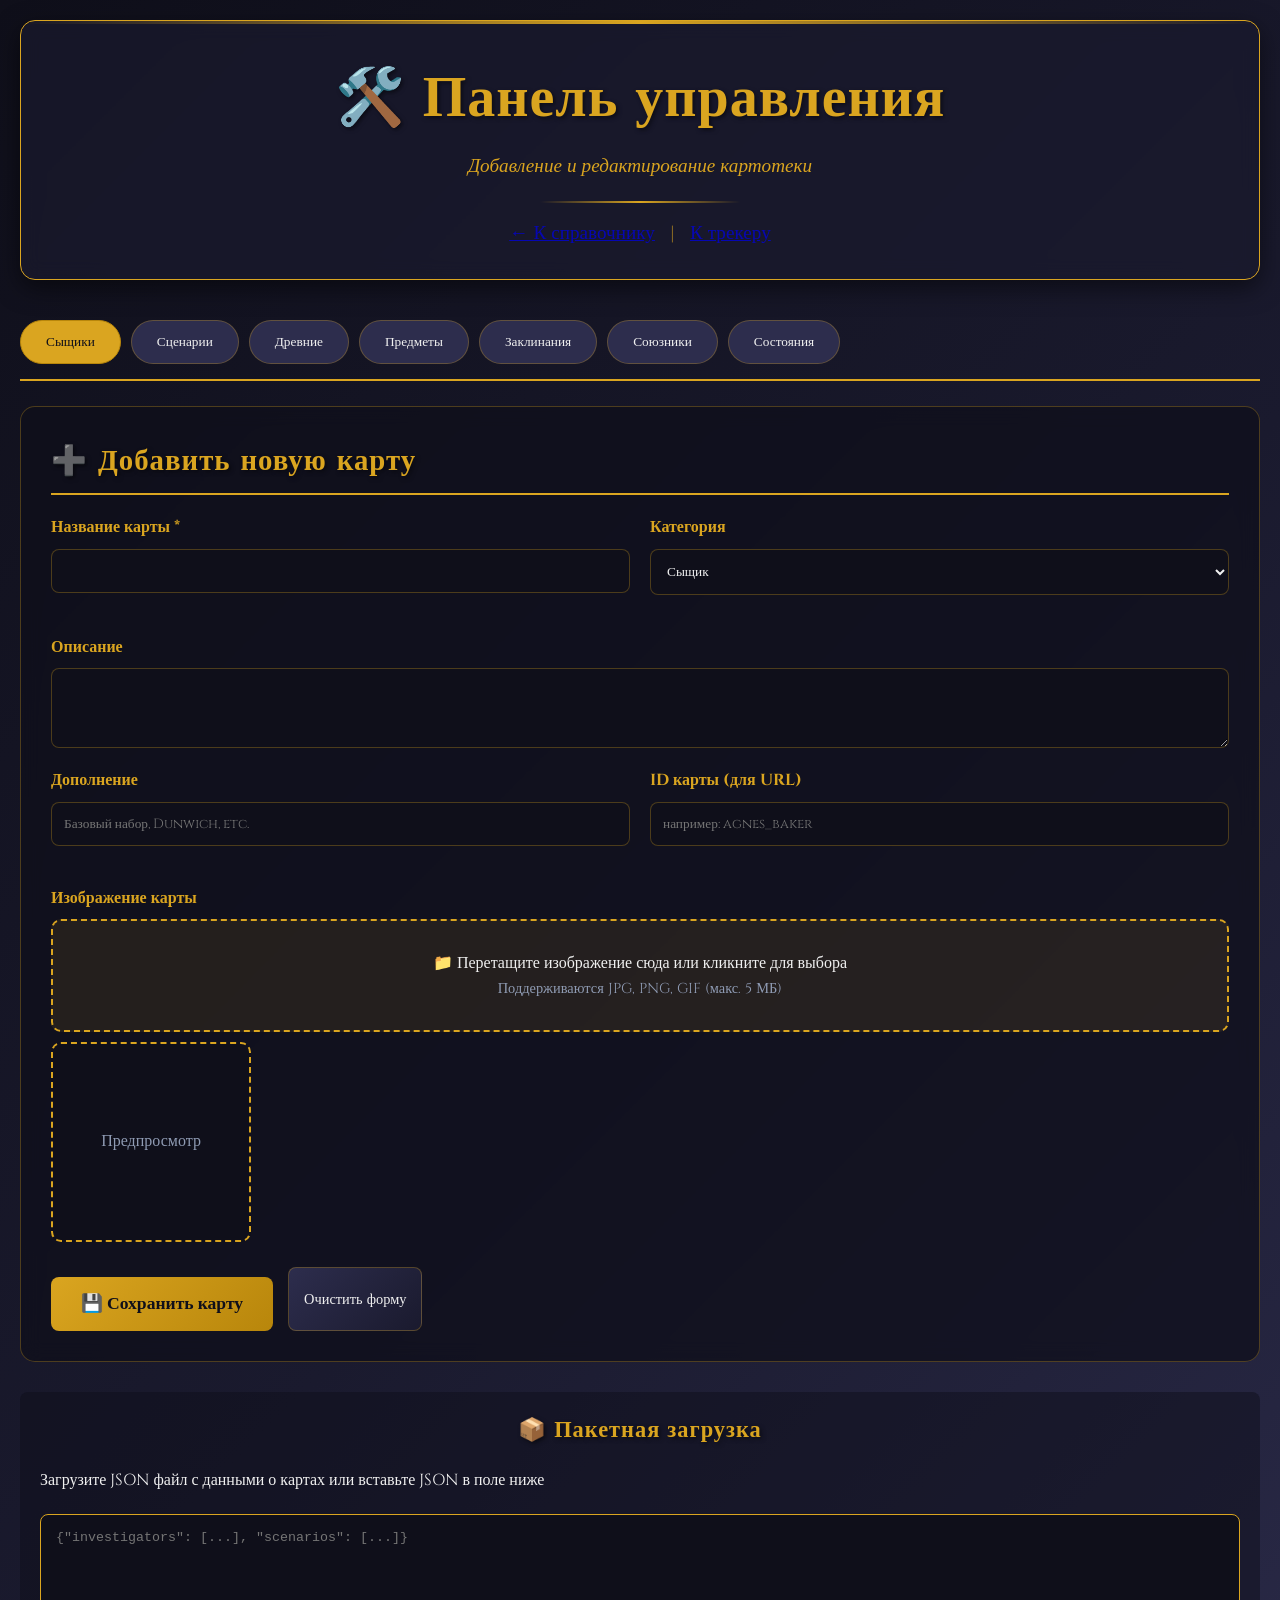
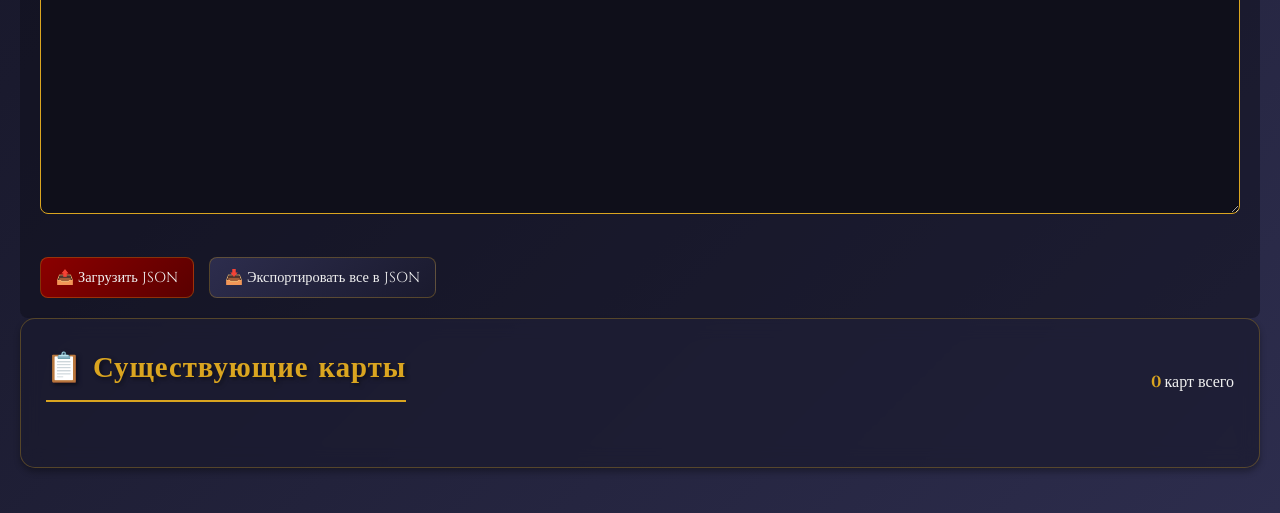
==== admin.html @ 477a5e7b "Create admin.html" ====
<!DOCTYPE html>
<html lang="ru">
<head>
    <meta charset="UTF-8">
    <meta name="viewport" content="width=device-width, initial-scale=1.0">
    <title>Аркхем Хорайзон - Панель управления картами</title>
    <meta name="description" content="Администрирование картотеки Ужаса Аркхема">
    
    <!-- Favicon -->
    <link rel="icon" type="image/svg+xml" href="data:image/svg+xml,%3Csvg xmlns='http://www.w3.org/2000/svg' viewBox='0 0 100 100'%3E%3Cpath d='M50 10 Q30 30 25 50 Q20 70 30 85 Q40 95 55 90 Q70 85 75 70 Q80 55 70 40 Q60 25 50 10' fill='%238b0000' stroke='%23daa520' stroke-width='3'/%3E%3Ccircle cx='45' cy='40' r='12' fill='%23ffffff' stroke='%23daa520' stroke-width='2'/%3E%3Ccircle cx='45' cy='40' r='6' fill='%23000000'/%3E%3C/svg%3E">
    
    <link rel="stylesheet" href="style.css">
    <link href="https://fonts.googleapis.com/css2?family=MedievalSharp&family=Cinzel:wght@400;700&display=swap" rel="stylesheet">
    
    <style>
        .admin-panel {
            padding: 20px;
        }
        
        .admin-header {
            display: flex;
            justify-content: space-between;
            align-items: center;
            margin-bottom: 30px;
            flex-wrap: wrap;
            gap: 15px;
        }
        
        .admin-tabs {
            display: flex;
            gap: 10px;
            flex-wrap: wrap;
            margin-bottom: 25px;
            border-bottom: 2px solid var(--accent);
            padding-bottom: 15px;
        }
        
        .admin-tab {
            background: var(--secondary-light);
            color: var(--text-light);
            border: 1px solid rgba(218, 165, 32, 0.3);
            padding: 12px 25px;
            border-radius: 30px;
            cursor: pointer;
            font-family: 'Cinzel', serif;
            transition: all 0.3s ease;
        }
        
        .admin-tab:hover {
            background: var(--secondary);
            transform: translateY(-2px);
        }
        
        .admin-tab.active {
            background: var(--accent);
            color: var(--secondary-dark);
            border-color: var(--accent-dark);
        }
        
        .admin-form {
            background: rgba(15, 15, 26, 0.7);
            padding: 30px;
            border-radius: 15px;
            border: 1px solid rgba(218, 165, 32, 0.3);
            backdrop-filter: blur(10px);
            margin-bottom: 30px;
        }
        
        .form-row {
            display: grid;
            grid-template-columns: 1fr 1fr;
            gap: 20px;
            margin-bottom: 20px;
        }
        
        .form-group {
            margin-bottom: 20px;
        }
        
        .form-group label {
            display: block;
            color: var(--accent);
            margin-bottom: 8px;
            font-weight: bold;
        }
        
        .form-control {
            width: 100%;
            padding: 12px;
            border-radius: var(--border-radius);
            border: 1px solid rgba(218, 165, 32, 0.3);
            background: var(--secondary-dark);
            color: var(--text-light);
            font-family: 'Cinzel', serif;
        }
        
        .form-control:focus {
            outline: none;
            border-color: var(--accent);
            box-shadow: 0 0 0 2px rgba(218, 165, 32, 0.2);
        }
        
        .image-preview {
            width: 200px;
            height: 200px;
            border: 2px dashed var(--accent);
            border-radius: 10px;
            margin-top: 10px;
            display: flex;
            align-items: center;
            justify-content: center;
            overflow: hidden;
            background: var(--secondary-dark);
        }
        
        .image-preview img {
            max-width: 100%;
            max-height: 100%;
            object-fit: contain;
        }
        
        .image-upload-area {
            border: 2px dashed var(--accent);
            border-radius: 10px;
            padding: 30px;
            text-align: center;
            cursor: pointer;
            transition: all 0.3s ease;
            background: rgba(218, 165, 32, 0.1);
        }
        
        .image-upload-area:hover {
            background: rgba(218, 165, 32, 0.2);
            border-color: var(--accent-light);
        }
        
        .image-upload-area.dragover {
            background: rgba(218, 165, 32, 0.3);
            border-color: var(--accent);
        }
        
        .cards-list {
            display: grid;
            grid-template-columns: repeat(auto-fill, minmax(200px, 1fr));
            gap: 20px;
            margin-top: 20px;
        }
        
        .admin-card {
            background: linear-gradient(135deg, var(--secondary-light), var(--secondary));
            border-radius: 10px;
            overflow: hidden;
            border: 1px solid rgba(218, 165, 32, 0.3);
            position: relative;
        }
        
        .admin-card-image {
            width: 100%;
            height: 150px;
            object-fit: cover;
            border-bottom: 2px solid var(--accent);
        }
        
        .admin-card-info {
            padding: 12px;
        }
        
        .admin-card-title {
            color: var(--accent);
            font-size: 1rem;
            margin-bottom: 5px;
            font-weight: bold;
        }
        
        .admin-card-type {
            color: var(--text-dark);
            font-size: 0.8rem;
            margin-bottom: 10px;
        }
        
        .admin-card-actions {
            display: flex;
            gap: 5px;
            padding: 10px;
            border-top: 1px solid rgba(218, 165, 32, 0.2);
        }
        
        .admin-btn {
            background: var(--secondary-dark);
            color: var(--text-light);
            border: 1px solid var(--accent);
            padding: 5px 10px;
            border-radius: 5px;
            cursor: pointer;
            font-size: 0.8rem;
            transition: all 0.3s ease;
            flex: 1;
        }
        
        .admin-btn:hover {
            background: var(--accent);
            color: var(--secondary-dark);
        }
        
        .admin-btn.delete:hover {
            background: var(--danger);
            border-color: var(--danger);
        }
        
        .batch-upload {
            background: rgba(15, 15, 26, 0.5);
            padding: 20px;
            border-radius: var(--border-radius);
            margin-top: 20px;
        }
        
        .json-editor {
            width: 100%;
            min-height: 300px;
            background: var(--secondary-dark);
            color: var(--text-light);
            font-family: monospace;
            padding: 15px;
            border-radius: var(--border-radius);
            border: 1px solid var(--accent);
            margin: 20px 0;
        }
        
        .notification {
            position: fixed;
            top: 20px;
            right: 20px;
            padding: 15px 25px;
            border-radius: var(--border-radius);
            background: var(--secondary);
            border-left: 4px solid var(--accent);
            color: var(--text-light);
            z-index: 1000;
            animation: slideIn 0.3s ease;
        }
        
        @keyframes slideIn {
            from {
                transform: translateX(100%);
                opacity: 0;
            }
            to {
                transform: translateX(0);
                opacity: 1;
            }
        }
    </style>
</head>
<body>
    <div class="background-elements">
        <!-- Копируем фоновые элементы из index.html -->
    </div>

    <div class="container admin-panel">
        <header class="main-header">
            <div class="title-container">
                <h1 class="main-title eldritch-text">🛠️ Панель управления</h1>
                <p class="subtitle ancient-script">Добавление и редактирование картотеки</p>
                <div class="decoration-line"></div>
                <div class="header-ornament">
                    <a href="cards.html" class="back-link">← К справочнику</a>
                    <span style="margin: 0 10px">|</span>
                    <a href="index.html" class="back-link">К трекеру</a>
                </div>
            </div>
        </header>

        <!-- Вкладки -->
        <div class="admin-tabs">
            <button class="admin-tab active" data-category="investigator">Сыщики</button>
            <button class="admin-tab" data-category="scenario">Сценарии</button>
            <button class="admin-tab" data-category="ancient">Древние</button>
            <button class="admin-tab" data-category="item">Предметы</button>
            <button class="admin-tab" data-category="spell">Заклинания</button>
            <button class="admin-tab" data-category="ally">Союзники</button>
            <button class="admin-tab" data-category="condition">Состояния</button>
        </div>

        <!-- Форма добавления карты -->
        <div class="admin-form">
            <h2 class="section-title eldritch-text">➕ Добавить новую карту</h2>
            
            <form id="card-form">
                <div class="form-row">
                    <div class="form-group">
                        <label for="card-name">Название карты *</label>
                        <input type="text" id="card-name" class="form-control" required>
                    </div>
                    
                    <div class="form-group">
                        <label for="card-category">Категория</label>
                        <select id="card-category" class="form-control">
                            <option value="investigator">Сыщик</option>
                            <option value="scenario">Сценарий</option>
                            <option value="ancient">Древний</option>
                            <option value="item">Предмет</option>
                            <option value="spell">Заклинание</option>
                            <option value="ally">Союзник</option>
                            <option value="condition">Состояние</option>
                        </select>
                    </div>
                </div>

                <div class="form-group">
                    <label for="card-description">Описание</label>
                    <textarea id="card-description" class="form-control" rows="3"></textarea>
                </div>

                <div class="form-row">
                    <div class="form-group">
                        <label for="card-expansion">Дополнение</label>
                        <input type="text" id="card-expansion" class="form-control" placeholder="Базовый набор, Dunwich, etc.">
                    </div>
                    
                    <div class="form-group">
                        <label for="card-id">ID карты (для URL)</label>
                        <input type="text" id="card-id" class="form-control" placeholder="например: agnes_baker">
                    </div>
                </div>

                <!-- Загрузка изображения -->
                <div class="form-group">
                    <label>Изображение карты</label>
                    <div class="image-upload-area" id="drop-area">
                        <input type="file" id="file-input" accept="image/*" style="display: none;">
                        <p>📁 Перетащите изображение сюда или кликните для выбора</p>
                        <p style="color: var(--text-dark); font-size: 0.9rem;">Поддерживаются JPG, PNG, GIF (макс. 5 МБ)</p>
                    </div>
                    <div class="image-preview" id="image-preview">
                        <span style="color: var(--text-dark);">Предпросмотр</span>
                    </div>
                </div>

                <!-- Дополнительные поля в зависимости от категории -->
                <div id="extra-fields"></div>

                <div style="display: flex; gap: 15px; margin-top: 25px;">
                    <button type="submit" class="submit-btn">💾 Сохранить карту</button>
                    <button type="button" class="control-btn secondary" id="clear-form">Очистить форму</button>
                </div>
            </form>
        </div>

        <!-- Пакетная загрузка -->
        <div class="batch-upload">
            <h3 class="form-title eldritch-text">📦 Пакетная загрузка</h3>
            <p>Загрузите JSON файл с данными о картах или вставьте JSON в поле ниже</p>
            <textarea id="batch-json" class="json-editor" placeholder='{"investigators": [...], "scenarios": [...]}'></textarea>
            <div style="display: flex; gap: 15px; margin-top: 15px;">
                <button class="control-btn" id="batch-upload">📤 Загрузить JSON</button>
                <button class="control-btn secondary" id="export-json">📥 Экспортировать все в JSON</button>
            </div>
        </div>

        <!-- Список существующих карт -->
        <section class="records-section">
            <div style="display: flex; justify-content: space-between; align-items: center; margin-bottom: 20px;">
                <h2 class="section-title eldritch-text">📋 Существующие карты</h2>
                <div>
                    <span id="cards-count" style="color: var(--accent); font-weight: bold;">0</span> карт всего
                </div>
            </div>
            
            <div class="cards-list" id="cards-list">
                <!-- Карты будут загружаться через JS -->
            </div>
        </section>
    </div>

    <script src="admin.js"></script>
</body>
</html>
---- style.css ----
/* Базовые стили и сброс */
* {
    margin: 0;
    padding: 0;
    box-sizing: border-box;
}

:root {
    --primary: #8b0000;
    --primary-dark: #5a0000;
    --primary-light: #b22222;
    --secondary: #1a1a2e;
    --secondary-dark: #0f0f1a;
    --secondary-light: #2d2d4d;
    --accent: #daa520;
    --accent-dark: #b8860b;
    --text-light: #f0f0f0;
    --text-dark: #8f9bb3;
    --success: #4caf50;
    --danger: #f44336;
    --warning: #ff9800;
    --parchment: #f5e6ca;
    --parchment-dark: #e6d7b8;
    --border-radius: 8px;
    --shadow: 0 4px 6px rgba(0, 0, 0, 0.3);
    --shadow-heavy: 0 8px 25px rgba(0, 0, 0, 0.5);
}

body {
    font-family: 'Cinzel', serif;
    background: linear-gradient(135deg, var(--secondary-dark) 0%, var(--secondary) 50%, var(--secondary-light) 100%);
    color: var(--text-light);
    line-height: 1.6;
    min-height: 100vh;
    position: relative;
    overflow-x: hidden;
}

/* Атмосферные элементы фона */
.background-elements {
    position: fixed;
    top: 0;
    left: 0;
    width: 100%;
    height: 100%;
    pointer-events: none;
    z-index: -1;
    opacity: 0.1;
}

.tentacle {
    position: absolute;
    background: linear-gradient(45deg, transparent, var(--primary), transparent);
    border-radius: 50%;
    animation: tentacleFloat 25s infinite ease-in-out;
}

.tentacle-1 {
    width: 300px;
    height: 800px;
    top: -200px;
    left: 10%;
    transform: rotate(25deg);
}

.tentacle-2 {
    width: 250px;
    height: 600px;
    bottom: -150px;
    right: 15%;
    transform: rotate(-15deg);
    animation-delay: -5s;
}

.tentacle-3 {
    width: 180px;
    height: 500px;
    top: 10%;
    right: 5%;
    transform: rotate(-10deg);
    animation-delay: -10s;
}

.tentacle-4 {
    width: 220px;
    height: 450px;
    bottom: -120px;
    left: 8%;
    transform: rotate(15deg);
    animation-delay: -15s;
}

.eldritch-symbol {
    position: absolute;
    font-size: 4rem;
    opacity: 0.05;
    animation: symbolPulse 15s infinite alternate;
}

.symbol-1 {
    top: 20%;
    left: 5%;
}

.symbol-2 {
    bottom: 20%;
    right: 8%;
    animation-delay: -2s;
}

.symbol-3 {
    top: 70%;
    left: 20%;
    animation-delay: -4s;
    font-size: 3.5rem;
}

.symbol-4 {
    top: 35%;
    right: 12%;
    animation-delay: -6s;
    font-size: 3rem;
}

.symbol-5 {
    top: 55%;
    left: 75%;
    animation-delay: -8s;
    font-size: 2.8rem;
}

.ancient-rune {
    position: absolute;
    font-size: 2.5rem;
    opacity: 0.03;
    animation: runeFloat 30s infinite ease-in-out;
    font-family: 'Cinzel', serif;
}

.rune-1 {
    top: 15%;
    left: 8%;
    color: var(--accent);
}

.rune-2 {
    top: 65%;
    left: 85%;
    animation-delay: -6s;
    color: var(--primary);
}

.rune-3 {
    top: 80%;
    left: 12%;
    animation-delay: -12s;
    color: var(--accent);
}

.rune-4 {
    top: 25%;
    left: 90%;
    animation-delay: -18s;
    color: var(--primary);
}

.rune-5 {
    top: 45%;
    left: 5%;
    animation-delay: -24s;
    color: var(--accent);
}

.nebula {
    position: absolute;
    border-radius: 50%;
    background: radial-gradient(circle, rgba(138, 43, 226, 0.1) 0%, transparent 70%);
    filter: blur(20px);
    animation: nebulaFloat 40s infinite ease-in-out;
}

.nebula-1 {
    width: 400px;
    height: 400px;
    top: -100px;
    left: -100px;
}

.nebula-2 {
    width: 300px;
    height: 300px;
    bottom: -50px;
    right: 10%;
    animation-delay: -10s;
}

.nebula-3 {
    width: 500px;
    height: 500px;
    top: 30%;
    right: -150px;
    animation-delay: -20s;
}

.floating-eye {
    position: absolute;
    font-size: 2rem;
    opacity: 0.05;
    animation: eyeWander 35s infinite ease-in-out;
    filter: drop-shadow(0 0 5px rgba(218, 165, 32, 0.3));
}

.eye-1 {
    top: 20%;
    right: 20%;
}

.eye-2 {
    top: 60%;
    left: 25%;
    animation-delay: -8s;
}

.eye-3 {
    top: 75%;
    right: 30%;
    animation-delay: -16s;
}

.pulsating-orb {
    position: absolute;
    border-radius: 50%;
    background: radial-gradient(circle, var(--accent) 0%, transparent 70%);
    filter: blur(15px);
    animation: orbPulseFloat 12s infinite ease-in-out;
}

.orb-1 {
    width: 100px;
    height: 100px;
    top: 15%;
    left: 15%;
}

.orb-2 {
    width: 80px;
    height: 80px;
    bottom: 25%;
    right: 20%;
    animation-delay: -4s;
}

.orb-3 {
    width: 120px;
    height: 120px;
    top: 70%;
    left: 80%;
    animation-delay: -8s;
}

.whispering-shadow {
    position: absolute;
    background: linear-gradient(45deg, transparent, rgba(0, 0, 0, 0.3), transparent);
    border-radius: 50%;
    animation: shadowDrift 50s infinite linear;
}

.shadow-1 {
    width: 200px;
    height: 400px;
    top: -100px;
    right: 15%;
    transform: rotate(45deg);
}

.shadow-2 {
    width: 150px;
    height: 300px;
    bottom: -80px;
    left: 20%;
    transform: rotate(-30deg);
    animation-delay: -25s;
}

@keyframes tentacleFloat {
    0%, 100% {
        transform: translateY(0) rotate(25deg);
        opacity: 0.1;
    }

    50% {
        transform: translateY(-20px) rotate(30deg);
        opacity: 0.15;
    }
}

@keyframes symbolPulse {
    0% {
        opacity: 0.03;
        transform: scale(1);
    }

    100% {
        opacity: 0.08;
        transform: scale(1.1);
    }
}

@keyframes runeFloat {
    0%, 100% {
        transform: translateY(0px) rotate(0deg);
        opacity: 0.03;
    }

    25% {
        transform: translateY(-20px) rotate(90deg);
        opacity: 0.06;
    }

    50% {
        transform: translateY(0px) rotate(180deg);
        opacity: 0.03;
    }

    75% {
        transform: translateY(20px) rotate(270deg);
        opacity: 0.06;
    }
}

@keyframes nebulaFloat {
    0%, 100% {
        transform: translate(0, 0) scale(1);
        opacity: 0.1;
    }

    50% {
        transform: translate(50px, -30px) scale(1.2);
        opacity: 0.3;
    }
}

@keyframes eyeWander {
    0%, 100% {
        transform: translate(0, 0) scale(1);
        opacity: 0.05;
    }

    25% {
        transform: translate(10px, -15px) scale(1.1);
        opacity: 0.08;
    }

    50% {
        transform: translate(-5px, 10px) scale(0.9);
        opacity: 0.05;
    }

    75% {
        transform: translate(-15px, -5px) scale(1.05);
        opacity: 0.08;
    }
}

@keyframes orbPulseFloat {
    0%, 100% {
        transform: translate(0, 0) scale(1);
        opacity: 0.1;
    }

    50% {
        transform: translate(15px, -20px) scale(1.5);
        opacity: 0.3;
    }
}

@keyframes shadowDrift {
    0%, 100% {
        transform: rotate(45deg) translateX(0);
        opacity: 0.1;
    }

    50% {
        transform: rotate(45deg) translateX(50px);
        opacity: 0.3;
    }
}

/* Контейнер и общие стили */
.container {
    max-width: 1400px;
    margin: 0 auto;
    padding: 20px;
    position: relative;
    z-index: 1;
}

/* Заголовок */
.main-header {
    text-align: center;
    margin-bottom: 40px;
    padding: 30px;
    background: rgba(26, 26, 46, 0.7);
    border-radius: 15px;
    border: 1px solid var(--accent);
    box-shadow: var(--shadow-heavy);
    backdrop-filter: blur(10px);
    position: relative;
    overflow: hidden;
}

    .main-header::before {
        content: '';
        position: absolute;
        top: 0;
        left: 0;
        right: 0;
        height: 3px;
        background: linear-gradient(90deg, transparent, var(--accent), transparent);
    }

.title-container {
    position: relative;
    z-index: 2;
}

.main-title {
    font-family: 'MedievalSharp', cursive;
    font-size: 3.5rem;
    color: var(--accent);
    margin-bottom: 10px;
    text-shadow: 2px 2px 4px rgba(0, 0, 0, 0.5);
    letter-spacing: 2px;
}

.subtitle {
    font-size: 1.2rem;
    color: var(--text-dark);
    margin-bottom: 20px;
    font-style: italic;
}

.decoration-line {
    width: 200px;
    height: 2px;
    background: linear-gradient(90deg, transparent, var(--accent), transparent);
    margin: 0 auto;
}

.header-ornament {
    color: var(--accent);
    font-size: 1.2rem;
    margin-top: 15px;
    opacity: 0.7;
    animation: ornamentGlow 4s infinite alternate;
}

@keyframes ornamentGlow {
    from {
        opacity: 0.5;
        text-shadow: 0 0 5px rgba(218, 165, 32, 0.3);
    }

    to {
        opacity: 0.8;
        text-shadow: 0 0 10px rgba(218, 165, 32, 0.6);
    }
}

/* Секции */
section {
    background: rgba(26, 26, 46, 0.7);
    padding: 25px;
    border-radius: 15px;
    margin-bottom: 25px;
    border: 1px solid rgba(218, 165, 32, 0.3);
    box-shadow: var(--shadow);
    backdrop-filter: blur(10px);
}

.section-title {
    color: var(--accent);
    margin-bottom: 20px;
    font-size: 1.8rem;
    border-bottom: 2px solid var(--accent);
    padding-bottom: 10px;
    text-shadow: 1px 1px 2px rgba(0, 0, 0, 0.5);
}

/* Статистика */
.stats-grid {
    display: grid;
    grid-template-columns: repeat(auto-fit, minmax(200px, 1fr));
    gap: 15px;
    margin-top: 20px;
}

.stat-card {
    background: linear-gradient(135deg, var(--secondary-light), var(--secondary));
    padding: 20px;
    border-radius: var(--border-radius);
    text-align: center;
    transition: all 0.3s ease;
    border: 1px solid rgba(218, 165, 32, 0.2);
    position: relative;
    overflow: hidden;
}

    .stat-card::before {
        content: '';
        position: absolute;
        top: 0;
        left: -100%;
        width: 100%;
        height: 100%;
        background: linear-gradient(90deg, transparent, rgba(218, 165, 32, 0.1), transparent);
        transition: left 0.5s;
    }

    .stat-card:hover::before {
        left: 100%;
    }

    .stat-card:hover {
        transform: translateY(-5px);
        box-shadow: var(--shadow-heavy);
    }

.stat-value {
    font-size: 2.5rem;
    font-weight: bold;
    color: var(--accent);
    display: block;
    text-shadow: 1px 1px 2px rgba(0, 0, 0, 0.5);
}

.stat-label {
    color: var(--text-dark);
    font-size: 0.9rem;
    margin-top: 5px;
}

/* Достижения */
.achievements-grid {
    display: grid;
    grid-template-columns: repeat(auto-fit, minmax(180px, 1fr));
    gap: 20px;
    margin-top: 20px;
}

.achievement-card {
    background: linear-gradient(135deg, var(--secondary-light), var(--secondary));
    padding: 20px;
    border-radius: var(--border-radius);
    text-align: center;
    transition: all 0.3s ease;
    border: 1px solid rgba(218, 165, 32, 0.2);
    position: relative;
    overflow: hidden;
}

    .achievement-card.unlocked {
        border-color: var(--accent);
        box-shadow: 0 0 15px rgba(218, 165, 32, 0.3);
    }

    .achievement-card.locked {
        opacity: 0.6;
        filter: grayscale(0.7);
    }

    .achievement-card:hover {
        transform: translateY(-3px);
        box-shadow: var(--shadow-heavy);
    }

.achievement-icon {
    width: 60px;
    height: 60px;
    margin: 0 auto 10px;
    border-radius: 50%;
    background: var(--secondary-dark);
    display: flex;
    align-items: center;
    justify-content: center;
    font-size: 1.8rem;
    border: 2px solid var(--accent);
}

.achievement-card.unlocked .achievement-icon {
    background: linear-gradient(135deg, var(--accent), var(--primary));
    animation: glow 2s infinite alternate;
}

@keyframes glow {
    from {
        box-shadow: 0 0 5px var(--accent);
    }

    to {
        box-shadow: 0 0 15px var(--accent);
    }
}

.achievement-name {
    font-weight: bold;
    margin-bottom: 5px;
    color: var(--text-light);
}

.achievement-desc {
    font-size: 0.8rem;
    color: var(--text-dark);
    margin-bottom: 10px;
}

.achievement-progress {
    margin-top: 8px;
    height: 4px;
    background: rgba(255, 255, 255, 0.1);
    border-radius: 2px;
    overflow: hidden;
}

.achievement-progress-bar {
    height: 100%;
    background: linear-gradient(90deg, var(--accent), var(--primary));
    transition: width 0.5s ease;
}

.achievement-progress-text {
    font-size: 0.7rem;
    color: var(--text-dark);
    margin-top: 5px;
}

.clickable-achievement {
    cursor: pointer;
    transition: all 0.3s ease;
    position: relative;
}

    .clickable-achievement:hover {
        transform: translateY(-5px);
        box-shadow: 0 10px 25px rgba(218, 165, 32, 0.3);
    }

    .clickable-achievement::after {
        content: 'ℹ️';
        position: absolute;
        top: 5px;
        right: 5px;
        font-size: 0.8rem;
        opacity: 0.7;
    }

/* Панель управления */
.control-panel {
    background: rgba(26, 26, 46, 0.8);
}

.panel-header {
    display: flex;
    justify-content: space-between;
    align-items: center;
    margin-bottom: 20px;
    flex-wrap: wrap;
    gap: 15px;
}

.control-buttons {
    display: flex;
    gap: 10px;
    flex-wrap: wrap;
}

.control-btn {
    background: linear-gradient(135deg, var(--primary), var(--primary-dark));
    color: var(--text-light);
    padding: 10px 15px;
    border: none;
    border-radius: var(--border-radius);
    cursor: pointer;
    font-family: 'Cinzel', serif;
    font-size: 0.9rem;
    transition: all 0.3s ease;
    border: 1px solid rgba(218, 165, 32, 0.3);
}

    .control-btn:hover {
        background: linear-gradient(135deg, var(--primary-light), var(--primary));
        transform: translateY(-2px);
        box-shadow: var(--shadow);
    }

    .control-btn.secondary {
        background: linear-gradient(135deg, var(--secondary-light), var(--secondary));
    }

        .control-btn.secondary:hover {
            background: linear-gradient(135deg, var(--secondary), var(--secondary-light));
        }

/* Фильтры */
.filters {
    display: grid;
    grid-template-columns: repeat(auto-fit, minmax(200px, 1fr));
    gap: 15px;
    align-items: end;
    margin-bottom: 25px;
    padding: 20px;
    background: rgba(15, 15, 26, 0.5);
    border-radius: var(--border-radius);
    border: 1px solid rgba(218, 165, 32, 0.2);
}

.filter-group {
    display: flex;
    flex-direction: column;
}

.filter-label {
    color: var(--accent);
    margin-bottom: 8px;
    font-weight: bold;
    font-size: 0.9rem;
}

.filter-select {
    padding: 10px;
    border-radius: var(--border-radius);
    border: 1px solid rgba(218, 165, 32, 0.3);
    background: var(--secondary-dark);
    color: var(--text-light);
    font-family: 'Cinzel', serif;
    transition: all 0.3s ease;
}

    .filter-select:focus {
        outline: none;
        border-color: var(--accent);
        box-shadow: 0 0 0 2px rgba(218, 165, 32, 0.2);
    }

/* Форма добавления записи */
.add-record-form {
    background: rgba(15, 15, 26, 0.5);
    padding: 25px;
    border-radius: var(--border-radius);
    border: 1px solid rgba(218, 165, 32, 0.2);
}

.form-title {
    color: var(--accent);
    margin-bottom: 20px;
    font-size: 1.4rem;
    text-align: center;
}

.progress-form {
    display: flex;
    flex-direction: column;
    gap: 20px;
}

.form-row {
    display: grid;
    grid-template-columns: 1fr 1fr;
    gap: 20px;
}

.form-group {
    display: flex;
    flex-direction: column;
}

    .form-group.full-width {
        grid-column: 1 / -1;
    }

.form-label {
    color: var(--accent);
    margin-bottom: 8px;
    font-weight: bold;
}

.form-select, .form-input, .form-textarea {
    padding: 12px;
    border-radius: var(--border-radius);
    border: 1px solid rgba(218, 165, 32, 0.3);
    background: var(--secondary-dark);
    color: var(--text-light);
    font-family: 'Cinzel', serif;
    transition: all 0.3s ease;
}

    .form-select:focus, .form-input:focus, .form-textarea:focus {
        outline: none;
        border-color: var(--accent);
        box-shadow: 0 0 0 2px rgba(218, 165, 32, 0.2);
    }

.form-textarea {
    min-height: 100px;
    resize: vertical;
}

.preview-container {
    margin-top: 10px;
    text-align: center;
}

.submit-btn {
    background: linear-gradient(135deg, var(--accent), var(--accent-dark));
    color: var(--secondary-dark);
    padding: 15px 30px;
    border: none;
    border-radius: var(--border-radius);
    cursor: pointer;
    font-family: 'Cinzel', serif;
    font-size: 1.1rem;
    font-weight: bold;
    transition: all 0.3s ease;
    margin-top: 10px;
}

    .submit-btn:hover {
        background: linear-gradient(135deg, var(--accent-dark), var(--accent));
        transform: translateY(-2px);
        box-shadow: var(--shadow);
    }

/* Секция записей */
.records-section {
    background: rgba(26, 26, 46, 0.7);
}

.section-header {
    display: flex;
    justify-content: space-between;
    align-items: center;
    margin-bottom: 30px;
    flex-wrap: wrap;
    gap: 15px;
}

.records-counter {
    color: var(--accent);
    font-size: 1.1rem;
    background: rgba(15, 15, 26, 0.5);
    padding: 8px 15px;
    border-radius: var(--border-radius);
    border: 1px solid rgba(218, 165, 32, 0.3);
}

/* ГЕКСАГОНАЛЬНАЯ СЕТКА */
.hexagon-grid {
    display: grid;
    grid-template-columns: repeat(auto-fill, minmax(180px, 1fr));
    gap: 40px 20px;
    padding: 40px 20px;
    justify-items: center;
    position: relative;
}

@media (min-width: 1200px) {
    .hexagon-grid {
        grid-template-columns: repeat(6, 1fr);
    }
}

@media (max-width: 1199px) and (min-width: 768px) {
    .hexagon-grid {
        grid-template-columns: repeat(4, 1fr);
    }
}

@media (max-width: 767px) {
    .hexagon-grid {
        grid-template-columns: repeat(2, 1fr);
        gap: 30px 15px;
    }
}

/* Стили для гексагона */
.hexagon {
    width: 160px;
    height: 180px;
    position: relative;
    margin: 10px 0;
    transition: all 0.4s cubic-bezier(0.25, 0.46, 0.45, 0.94);
    cursor: pointer;
    filter: drop-shadow(0 5px 15px rgba(0, 0, 0, 0.4));
}

.hexagon-inner {
    position: absolute;
    width: 100%;
    height: 100%;
    clip-path: polygon(50% 0%, 100% 25%, 100% 75%, 50% 100%, 0% 75%, 0% 25%);
    background-size: cover;
    background-position: center;
    background-repeat: no-repeat;
    display: flex;
    flex-direction: column;
    justify-content: space-between;
    padding: 20px 15px;
    color: white;
    text-shadow: 1px 1px 3px rgba(0, 0, 0, 0.8);
    overflow: hidden;
}

    .hexagon-inner::before {
        content: '';
        position: absolute;
        top: 0;
        left: 0;
        right: 0;
        bottom: 0;
        background: linear-gradient(135deg, rgba(26, 26, 46, 0.85) 0%, rgba(22, 33, 62, 0.75) 50%, rgba(15, 52, 96, 0.6) 100%);
        z-index: 1;
    }

    .hexagon-inner > * {
        position: relative;
        z-index: 2;
    }

/* Эффекты при наведении */
.hexagon:hover {
    transform: scale(1.15) rotate(5deg);
    filter: drop-shadow(0 10px 25px rgba(218, 165, 32, 0.4));
    z-index: 10;
}

    .hexagon:hover .hexagon-inner::before {
        background: linear-gradient(135deg, rgba(218, 165, 32, 0.7) 0%, rgba(22, 33, 62, 0.8) 50%, rgba(15, 52, 96, 0.6) 100%);
    }

/* Цветовые темы для результатов */
.hexagon.win .hexagon-inner {
    border: 2px solid var(--success);
}

.hexagon.loss .hexagon-inner {
    border: 2px solid var(--danger);
}

.hexagon.other .hexagon-inner {
    border: 2px solid var(--warning);
}

/* Содержимое гексагона */
.hexagon-header {
    text-align: center;
    margin-bottom: 10px;
}

.hexagon-investigator {
    font-weight: bold;
    font-size: 0.85em;
    margin-bottom: 5px;
    color: var(--text-light);
}

.hexagon-scenario {
    font-size: 0.7em;
    opacity: 0.9;
    line-height: 1.2;
}

.hexagon-meta {
    text-align: center;
    font-size: 0.65em;
    opacity: 0.8;
}

.hexagon-date {
    margin-bottom: 3px;
}

.hexagon-result {
    font-weight: bold;
    padding: 2px 6px;
    border-radius: 3px;
    display: inline-block;
    margin-top: 3px;
    font-size: 0.6em;
}

.win .hexagon-result {
    background: rgba(76, 175, 80, 0.3);
    color: #4caf50;
}

.loss .hexagon-result {
    background: rgba(244, 67, 54, 0.3);
    color: #f44336;
}

.other .hexagon-result {
    background: rgba(255, 152, 0, 0.3);
    color: #ff9800;
}

.hexagon-notes {
    font-size: 0.6em;
    text-align: center;
    margin-top: 5px;
    opacity: 0.9;
    max-height: 30px;
    overflow: hidden;
    display: -webkit-box;
    -webkit-line-clamp: 2;
    -webkit-box-orient: vertical;
}

.hexagon-actions {
    position: absolute;
    top: 5px;
    right: 5px;
    opacity: 0;
    transition: opacity 0.3s;
    z-index: 3;
}

.hexagon:hover .hexagon-actions {
    opacity: 1;
}

.hexagon-delete {
    background: rgba(244, 67, 54, 0.8);
    border: none;
    border-radius: 50%;
    width: 22px;
    height: 22px;
    color: white;
    cursor: pointer;
    font-size: 0.7em;
    display: flex;
    align-items: center;
    justify-content: center;
    transition: all 0.3s;
}

    .hexagon-delete:hover {
        background: #f44336;
        transform: scale(1.1);
    }

/* Анимации для гексагонов */
@keyframes hexagonAppear {
    0% {
        opacity: 0;
        transform: scale(0) rotate(-180deg);
    }

    60% {
        opacity: 1;
        transform: scale(1.1) rotate(10deg);
    }

    100% {
        opacity: 1;
        transform: scale(1) rotate(0deg);
    }
}

.hexagon {
    animation: hexagonAppear 0.6s cubic-bezier(0.25, 0.46, 0.45, 0.94);
}

/* Стиль для пустой сетки */
.hexagon-grid:empty::before {
    content: 'Архивы пусты... Начните своё первое расследование!';
    text-align: center;
    color: var(--text-dark);
    font-style: italic;
    grid-column: 1 / -1;
    padding: 60px 20px;
    font-size: 1.2em;
}

/* Эффект свечения для гексагонов */
.hexagon::after {
    content: '';
    position: absolute;
    top: -2px;
    left: -2px;
    right: -2px;
    bottom: -2px;
    clip-path: polygon(50% 0%, 100% 25%, 100% 75%, 50% 100%, 0% 75%, 0% 25%);
    background: linear-gradient(45deg, var(--accent), var(--primary), var(--accent));
    z-index: -1;
    opacity: 0;
    transition: opacity 0.3s;
}

.hexagon:hover::after {
    opacity: 0.3;
    animation: hexagonGlow 2s ease-in-out infinite alternate;
}

@keyframes hexagonGlow {
    from {
        filter: blur(5px);
        opacity: 0.2;
    }

    to {
        filter: blur(8px);
        opacity: 0.4;
    }
}

/* Модальное окно */
.modal {
    display: none;
    position: fixed;
    z-index: 1000;
    left: 0;
    top: 0;
    width: 100%;
    height: 100%;
    background-color: rgba(0, 0, 0, 0.8);
    backdrop-filter: blur(5px);
}

.modal-content {
    background: linear-gradient(135deg, var(--secondary), var(--secondary-dark));
    margin: 5% auto;
    padding: 0;
    border-radius: 15px;
    width: 90%;
    max-width: 700px;
    box-shadow: var(--shadow-heavy);
    border: 2px solid var(--accent);
    position: relative;
    animation: modalAppear 0.3s ease-out;
    max-height: 90vh;
    overflow: hidden;
    display: flex;
    flex-direction: column;
}

/* Стили для модального окна с изображением */
#image-modal .modal-content {
    width: 95vw;
    height: 95vh;
    max-width: 95vw;
    max-height: 95vh;
    margin: 2.5vh auto;
    background: rgba(26, 26, 46, 0.98);
    border: 3px solid var(--accent);
}

#image-modal .modal-body {
    padding: 0;
    width: 100%;
    height: 100%;
    overflow: hidden;
}

.image-modal-content {
    width: 100%;
    height: 100%;
    display: flex;
    flex-direction: column;
}

.simple-image-container {
    flex: 1;
    display: flex;
    flex-direction: column;
    align-items: center;
    justify-content: center;
    padding: 20px;
}

#flip-container {
    width: 90vw;
    height: 80vh;
    display: flex;
    flex-direction: column;
    align-items: center;
    justify-content: center;
    perspective: 1000px;
}

.flipper {
    position: relative;
    width: 100%;
    height: 100%;
    transition: transform 0.6s;
    transform-style: preserve-3d;
    cursor: pointer;
}

.flipper .front,
.flipper .back {
    position: absolute;
    width: 100%;
    height: 100%;
    backface-visibility: hidden;
    display: flex;
    align-items: center;
    justify-content: center;
}

.flipper .front {
    transform: rotateY(0deg);
}

.flipper .back {
    transform: rotateY(180deg);
}

.flipper img {
    max-width: 100%;
    max-height: 100%;
    width: auto;
    height: auto;
    object-fit: contain;
    border-radius: 12px;
    box-shadow: 0 8px 30px rgba(0,0,0,0.6);
}

#flip-instruction {
    text-align: center;
    margin-top: 20px;
    color: var(--accent);
    font-size: 1.2rem;
    padding: 10px;
}

.modal-title {
    text-align: center;
    margin: 10px 0 20px 0;
    color: var(--text-light);
    font-size: 1.5rem;
}

@keyframes modalAppear {
    from {
        opacity: 0;
        transform: scale(0.8);
    }

    to {
        opacity: 1;
        transform: scale(1);
    }
}

.close {
    position: absolute;
    top: 15px;
    right: 25px;
    color: var(--accent);
    font-size: 35px;
    font-weight: bold;
    cursor: pointer;
    z-index: 10;
    transition: color 0.3s;
}

    .close:hover {
        color: var(--primary-light);
    }

.modal-body {
    padding: 30px;
    color: var(--text-light);
    overflow-y: auto;
    flex: 1;
    max-height: calc(90vh - 60px);
}

/* Уведомления */
.notification-container {
    position: fixed;
    top: 20px;
    right: 20px;
    z-index: 10000;
    display: flex;
    flex-direction: column;
    gap: 10px;
}

.notification {
    padding: 15px 20px;
    border-radius: var(--border-radius);
    color: white;
    font-weight: bold;
    box-shadow: var(--shadow);
    animation: notificationSlideIn 0.3s ease-out;
    max-width: 300px;
    border-left: 4px solid;
}

    .notification.success {
        background: var(--success);
        border-left-color: #2e7d32;
    }

    .notification.warning {
        background: var(--warning);
        border-left-color: #ef6c00;
    }

    .notification.error {
        background: var(--danger);
        border-left-color: #c62828;
    }

    .notification.info {
        background: #2196f3;
        border-left-color: #1565c0;
    }

@keyframes notificationSlideIn {
    from {
        transform: translateX(100%);
        opacity: 0;
    }

    to {
        transform: translateX(0);
        opacity: 1;
    }
}

.notification.fade-out {
    animation: notificationSlideOut 0.3s ease-in forwards;
}

@keyframes notificationSlideOut {
    from {
        transform: translateX(0);
        opacity: 1;
    }

    to {
        transform: translateX(100%);
        opacity: 0;
    }
}

/* Стили для множественного выбора сыщиков */
.player-count-selector {
    display: grid;
    grid-template-columns: repeat(3, 1fr);
    gap: 10px;
    margin-bottom: 15px;
}

.count-btn {
    background: var(--secondary-light);
    color: var(--text-light);
    border: 2px solid transparent;
    border-radius: var(--border-radius);
    padding: 12px 8px;
    cursor: pointer;
    font-family: 'Cinzel', serif;
    font-size: 1rem;
    transition: all 0.3s ease;
    text-align: center;
}

    .count-btn:hover {
        background: var(--secondary);
        transform: translateY(-2px);
    }

    .count-btn.active {
        background: var(--accent);
        color: var(--secondary-dark);
        border-color: var(--accent-dark);
        box-shadow: var(--shadow);
    }

/* Стили для динамических полей выбора сыщиков */
.investigator-field {
    position: relative;
}

.investigator-field-group {
    display: flex;
    gap: 10px;
    align-items: end;
}

.investigator-select-container {
    flex: 1;
}

.remove-investigator-btn {
    background: var(--danger);
    color: white;
    border: none;
    border-radius: var(--border-radius);
    padding: 10px;
    cursor: pointer;
    transition: all 0.3s ease;
    height: fit-content;
}

    .remove-investigator-btn:hover {
        background: #d32f2f;
        transform: scale(1.05);
    }

/* Стили для поиска сыщиков */
.investigator-search-container {
    position: relative;
    margin-bottom: 10px;
}

.investigator-search {
    width: 100%;
    padding: 10px 35px 10px 10px;
    border-radius: var(--border-radius);
    border: 1px solid rgba(218, 165, 32, 0.3);
    background: var(--secondary-dark);
    color: var(--text-light);
    font-family: 'Cinzel', serif;
}

    .investigator-search:focus {
        outline: none;
        border-color: var(--accent);
        box-shadow: 0 0 0 2px rgba(218, 165, 32, 0.2);
    }

.search-icon {
    position: absolute;
    right: 10px;
    top: 50%;
    transform: translateY(-50%);
    color: var(--text-dark);
}

/* Стили для выпадающего списка с поиском */
.investigator-select-with-search {
    width: 100%;
    max-height: 200px;
    overflow-y: auto;
    background: var(--secondary-dark);
    border: 1px solid rgba(218, 165, 32, 0.3);
    border-radius: var(--border-radius);
    position: absolute;
    top: 100%;
    left: 0;
    z-index: 1000;
    display: none;
}

.investigator-option {
    padding: 10px;
    cursor: pointer;
    border-bottom: 1px solid rgba(255, 255, 255, 0.1);
    transition: background 0.3s ease;
    display: flex;
    align-items: center;
    gap: 10px;
}

    .investigator-option:hover {
        background: var(--secondary-light);
    }

    .investigator-option:last-child {
        border-bottom: none;
    }

    .investigator-option.highlighted {
        background: var(--accent);
        color: var(--secondary-dark);
    }

.investigator-option-image {
    width: 50px;
    height: 50px;
    border-radius: 50%;
    object-fit: cover;
    border: 2px solid var(--accent);
}

.investigator-option-info {
    flex: 1;
}

.investigator-option-name {
    font-weight: bold;
    font-size: 1rem;
}

.investigator-option-desc {
    font-size: 0.8rem;
    color: var(--text-dark);
    margin-top: 2px;
}

.no-results {
    justify-content: center;
    color: var(--text-dark);
    font-style: italic;
}

/* Стили для превью выбранных сыщиков */
.selected-investigators-preview {
    display: flex;
    flex-wrap: wrap;
    gap: 15px;
    margin-top: 20px;
    padding: 15px;
    background: rgba(15, 15, 26, 0.5);
    border-radius: var(--border-radius);
    border: 1px solid rgba(218, 165, 32, 0.2);
}

.selected-investigator-item {
    display: flex;
    align-items: center;
    gap: 10px;
    background: var(--secondary-light);
    padding: 8px 12px;
    border-radius: var(--border-radius);
    border: 1px solid rgba(218, 165, 32, 0.3);
}

.selected-investigator-avatar {
    width: 50px;
    height: 50px;
    border-radius: 50%;
    overflow: hidden;
    border: 2px solid var(--accent);
    cursor: pointer;
}

.selected-investigator-avatar img {
    width: 100%;
    height: 100%;
    object-fit: cover;
}

.selected-investigator-name {
    font-size: 0.9rem;
    color: var(--text-light);
}

.remove-selected-investigator {
    background: none;
    border: none;
    color: var(--danger);
    cursor: pointer;
    padding: 2px 8px;
    border-radius: 3px;
    font-size: 1.2rem;
    transition: all 0.3s ease;
}

.remove-selected-investigator:hover {
    background: var(--danger);
    color: white;
}


/* Стили для таблицы прогресса */
.universal-progress {
    padding: 0;
    height: 100%;
    display: flex;
    flex-direction: column;
}

.progress-header {
    background: linear-gradient(135deg, var(--secondary), var(--secondary-dark));
    padding: 25px;
    border-bottom: 3px solid var(--accent);
    text-align: center;
    position: sticky;
    top: 0;
    z-index: 10;
    flex-shrink: 0;
}

    .progress-header h3 {
        font-size: 2.5rem;
        color: var(--accent);
        margin-bottom: 15px;
        text-shadow: 2px 2px 4px rgba(0, 0, 0, 0.5);
    }

.progress-summary {
    background: rgba(15, 15, 26, 0.8);
    padding: 20px;
    border-radius: var(--border-radius);
    margin: 20px 0;
    border: 2px solid var(--accent);
    backdrop-filter: blur(10px);
}

.progress-stats {
    display: grid;
    grid-template-columns: repeat(auto-fit, minmax(200px, 1fr));
    gap: 20px;
    font-size: 1.3rem;
}

    .progress-stats div {
        background: rgba(255, 255, 255, 0.1);
        padding: 15px;
        border-radius: var(--border-radius);
        text-align: center;
        border: 1px solid rgba(218, 165, 32, 0.3);
    }

.progress-table-container {
    flex: 1;
    overflow: auto;
    background: rgba(26, 26, 46, 0.9);
    border-radius: var(--border-radius);
    border: 2px solid var(--accent);
    padding: 15px;
    min-height: 0;
}

.progress-table {
    width: 100%;
    border-collapse: separate;
    border-spacing: 0;
    background: rgba(15, 15, 26, 0.8);
    border-radius: var(--border-radius);
    overflow: hidden;
    min-width: 800px;
}

    .progress-table th {
        background: linear-gradient(135deg, var(--accent), var(--primary));
        color: var(--secondary-dark);
        font-weight: bold;
        padding: 15px 10px;
        text-align: center;
        font-size: 0.9rem;
        white-space: nowrap;
        position: sticky;
        top: 0;
        z-index: 5;
        border-bottom: 2px solid var(--accent-dark);
    }

    .progress-table .investigator-cell {
        background: var(--secondary-dark);
        text-align: left;
        font-weight: bold;
        white-space: nowrap;
        display: flex;
        align-items: center;
        gap: 12px;
        padding: 12px 15px;
        position: sticky;
        left: 0;
        z-index: 2;
        border-right: 2px solid var(--accent);
        min-width: 200px;
    }

.table-investigator-img {
    width: 40px;
    height: 40px;
    border-radius: 50%;
    object-fit: cover;
    border: 2px solid var(--accent);
    transition: transform 0.3s ease;
}

    .table-investigator-img:hover {
        transform: scale(1.1);
    }

.scenario-cell {
    text-align: center;
    padding: 15px 8px;
    font-size: 1.4rem;
    transition: all 0.3s ease;
    border: 1px solid rgba(255, 255, 255, 0.1);
    min-width: 80px;
}

    .scenario-cell.completed {
        background: linear-gradient(135deg, rgba(76, 175, 80, 0.3), rgba(76, 175, 80, 0.1));
        color: #4caf50;
        position: relative;
    }

        .scenario-cell.completed::before {
            content: '';
            position: absolute;
            top: 0;
            left: 0;
            right: 0;
            bottom: 0;
            background: url('data:image/svg+xml,<svg xmlns="http://www.w3.org/2000/svg" viewBox="0 0 24 24" fill="%234caf50" opacity="0.1"><path d="M9 16.17L4.83 12l-1.42 1.41L9 19 21 7l-1.41-1.41z"/></svg>') center/contain no-repeat;
        }

    .scenario-cell.pending {
        background: linear-gradient(135deg, rgba(244, 67, 54, 0.2), rgba(244, 67, 54, 0.05));
        color: #f44336;
    }

    .scenario-cell:hover {
        transform: scale(1.1);
        box-shadow: 0 0 15px rgba(218, 165, 32, 0.3);
        z-index: 1;
    }

/* Стили для полноэкранного модального окна */
.fullscreen-modal .modal-content {
    width: 95vw;
    height: 95vh;
    margin: 2.5vh auto;
    max-width: none;
    max-height: none;
}

.fullscreen-content {
    padding: 0;
    display: flex;
    flex-direction: column;
}

.fullscreen-body {
    flex: 1;
    overflow: auto;
    padding: 20px;
    max-height: calc(95vh - 40px);
}

.fullscreen-close {
    position: fixed;
    top: 25px;
    right: 35px;
    color: var(--accent);
    font-size: 40px;
    font-weight: bold;
    cursor: pointer;
    z-index: 1001;
    background: rgba(0, 0, 0, 0.7);
    width: 50px;
    height: 50px;
    border-radius: 50%;
    display: flex;
    align-items: center;
    justify-content: center;
    transition: all 0.3s ease;
}

    .fullscreen-close:hover {
        background: var(--accent);
        color: var(--secondary-dark);
        transform: scale(1.1);
    }

/* Анимация появления */
@keyframes fadeInScale {
    from {
        opacity: 0;
        transform: scale(0.8);
    }

    to {
        opacity: 1;
        transform: scale(1);
    }
}

.fullscreen-modal .modal-content {
    animation: fadeInScale 0.4s cubic-bezier(0.25, 0.46, 0.45, 0.94);
}

/* Стили для переворота изображений */
.flippable-image {
    cursor: pointer;
    transition: transform 0.6s ease;
    transform-style: preserve-3d;
    position: relative;
    display: inline-block;
    width: 100%;
    height: 100%;
}

.flippable-image.flipped {
    transform: rotateY(180deg);
}

.flippable-image .image-front,
.flippable-image .image-back {
    position: absolute;
    width: 100%;
    height: 100%;
    backface-visibility: hidden;
    border-radius: inherit;
    top: 0;
    left: 0;
    display: flex;
    align-items: center;
    justify-content: center;
}

.flippable-image .image-front {
    z-index: 2;
    transform: rotateY(0deg);
}

.flippable-image .image-back {
    transform: rotateY(180deg);
    z-index: 1;
}

.flippable-image .image-front img,
.flippable-image .image-back img {
    width: 100%;
    height: 100%;
    object-fit: contain;
    border-radius: inherit;
}

.image-placeholder {
    width: 100%;
    height: 100%;
    background: linear-gradient(135deg, var(--secondary), var(--secondary-dark));
    display: flex;
    align-items: center;
    justify-content: center;
    color: var(--text-dark);
    font-style: italic;
    border-radius: inherit;
    text-align: center;
    padding: 20px;
}

.flip-indicator {
    position: absolute;
    bottom: 10px;
    right: 10px;
    background: rgba(0, 0, 0, 0.7);
    color: white;
    padding: 5px 10px;
    border-radius: 20px;
    font-size: 0.8rem;
    z-index: 10;
    pointer-events: none;
}

/* Индикатор переворота */
.flip-indicator {
    position: absolute;
    bottom: 5px;
    right: 5px;
    background: rgba(0, 0, 0, 0.7);
    color: white;
    padding: 3px 8px;
    border-radius: 10px;
    font-size: 0.7rem;
    z-index: 10;
    pointer-events: none;
    transition: opacity 0.3s ease;
}

/* Анимация переворота */
@keyframes flip {
    0% {
        transform: rotateY(0deg);
    }

    100% {
        transform: rotateY(180deg);
    }
}

.flippable-image.flipping {
    animation: flip 0.6s ease forwards;
}

/* Специфичные стили для разных типов изображений */
.detail-image-large.flippable-image {
    width: 80px;
    height: 80px;
    border-radius: 50%;
    border: 3px solid var(--accent);
}

.scenario-preview-large.flippable-image {
    width: 240px;
    height: 160px;
    border-radius: 12px;
    border: 3px solid var(--accent);
}

.selected-investigator-avatar.flippable-image {
    width: 60px;
    height: 60px;
    border-radius: 50%;
    border: 3px solid var(--accent);
}

.hexagon-image.flippable-image {
    width: 45px;
    height: 45px;
    border-radius: 50%;
    border: 2px solid var(--text-light);
}

.hexagon-investigator-image.flippable-image {
    width: 35px;
    height: 35px;
    border-radius: 50%;
    border: 2px solid var(--text-light);
}

/* Стили для заголовка с переворачивающимся изображением */
.detail-header {
    position: relative;
    height: 200px;
    border-radius: 12px 12px 0 0;
    overflow: hidden;
}

.detail-header-image {
    width: 100%;
    height: 100%;
}

.detail-overlay {
    position: absolute;
    top: 0;
    left: 0;
    right: 0;
    bottom: 0;
    background: rgba(0, 0, 0, 0.7);
    display: flex;
    flex-direction: column;
    justify-content: center;
    align-items: center;
    text-align: center;
    padding: 20px;
    pointer-events: none;
}

    .detail-overlay * {
        pointer-events: auto;
    }

/* Исправления для деталей записи */
.record-details {
    max-width: 100%;
    overflow: hidden;
}

.detail-content {
    padding: 20px;
}

.detail-row {
    display: grid;
    grid-template-columns: 1fr 1fr;
    gap: 20px;
    margin-bottom: 20px;
}

.detail-group {
    background: rgba(15, 15, 26, 0.5);
    padding: 15px;
    border-radius: var(--border-radius);
    border: 1px solid rgba(218, 165, 32, 0.2);
}

    .detail-group.full-width {
        grid-column: 1 / -1;
    }

.detail-label {
    color: var(--accent);
    margin-bottom: 10px;
    font-weight: bold;
    font-size: 1.1rem;
}

.detail-value {
    display: flex;
    align-items: center;
    gap: 15px;
    margin-bottom: 10px;
}

    .detail-value:last-child {
        margin-bottom: 0;
    }

.detail-description {
    color: var(--text-dark);
    font-size: 0.9rem;
    margin: 0;
}

.notes-content {
    background: rgba(255, 255, 255, 0.05);
    padding: 15px;
    border-radius: var(--border-radius);
    border-left: 4px solid var(--accent);
    font-style: italic;
    margin: 0;
    word-break: break-word;
}

.detail-actions {
    text-align: center;
    margin-top: 20px;
    padding-top: 20px;
    border-top: 1px solid rgba(255, 255, 255, 0.1);
}

/* Стили для синхронизации */
.sync-setup-modal {
    max-width: 600px;
}

.setup-instructions {
    background: rgba(15, 15, 26, 0.5);
    padding: 15px;
    border-radius: var(--border-radius);
    margin-bottom: 20px;
    border-left: 3px solid var(--accent);
}

    .setup-instructions ol {
        margin-left: 20px;
        margin-top: 10px;
    }

    .setup-instructions li {
        margin: 5px 0;
    }

    .setup-instructions a {
        color: var(--accent);
        text-decoration: underline;
    }

.setup-form .form-group {
    margin: 15px 0;
}

.setup-form label {
    display: block;
    margin-bottom: 5px;
    font-weight: bold;
}

.sync-status {
    max-width: 500px;
}

.status-info {
    background: rgba(15, 15, 26, 0.5);
    padding: 20px;
    border-radius: var(--border-radius);
    margin: 15px 0;
}

.status-item {
    margin: 10px 0;
    padding: 8px 0;
    border-bottom: 1px solid rgba(255, 255, 255, 0.1);
}

    .status-item:last-child {
        border-bottom: none;
    }

.status-actions {
    display: flex;
    flex-direction: column;
    gap: 10px;
}

/* Полоса прокрутки для модальных окон */
.modal-body::-webkit-scrollbar {
    width: 8px;
}

.modal-body::-webkit-scrollbar-track {
    background: rgba(255, 255, 255, 0.1);
    border-radius: 4px;
}

.modal-body::-webkit-scrollbar-thumb {
    background: var(--accent);
    border-radius: 4px;
}

    .modal-body::-webkit-scrollbar-thumb:hover {
        background: var(--accent-dark);
    }

/* Предотвращаем скролл body когда открыто модальное окно */
body.modal-open {
    overflow: hidden;
}

/* Стили для превью сценария */
.scenario-preview-content {
    text-align: center;
    padding: 15px;
    background: rgba(15, 15, 26, 0.5);
    border-radius: var(--border-radius);
    border: 1px solid rgba(218, 165, 32, 0.2);
}

.scenario-preview-large {
    margin-bottom: 10px;
    cursor: pointer;
}

.scenario-preview-large img {
    width: 240px;
    height: 160px;
    object-fit: cover;
    border-radius: 12px;
    border: 3px solid var(--accent);
    transition: transform 0.3s ease;
}

.scenario-preview-large img:hover {
    transform: scale(1.05);
    box-shadow: 0 0 20px rgba(218, 165, 32, 0.5);
}

.scenario-preview-info {
    text-align: center;
}

.scenario-preview-info strong {
    color: var(--accent);
    font-size: 1.1rem;
    display: block;
    margin-bottom: 5px;
}

.scenario-preview-desc {
    font-size: 0.9rem;
    color: var(--text-dark);
    margin-top: 5px;
}

/* Гексагоны с несколькими сыщиками */
.hexagon-investigators {
    display: flex;
    justify-content: center;
    gap: 5px;
    margin-bottom: 8px;
}

.hexagon-investigator-list {
    font-size: 0.65em;
    opacity: 0.9;
    line-height: 1.1;
    margin-bottom: 5px;
}

/* Заглушка для отсутствующих изображений */
.image-placeholder {
    width: 100%;
    height: 100%;
    background: linear-gradient(135deg, var(--secondary), var(--secondary-dark));
    display: flex;
    align-items: center;
    justify-content: center;
    color: var(--text-dark);
    font-style: italic;
    border-radius: inherit;
}

/* Улучшенные тени для глубины */
.deep-shadow {
    box-shadow: 0 4px 8px rgba(0, 0, 0, 0.3), 0 8px 16px rgba(0, 0, 0, 0.2), 0 16px 32px rgba(0, 0, 0, 0.1);
}

/* Эффект свечения для активных элементов */
.glow-effect {
    box-shadow: 0 0 10px rgba(218, 165, 32, 0.5);
    transition: box-shadow 0.3s ease;
}

    .glow-effect:hover {
        box-shadow: 0 0 20px rgba(218, 165, 32, 0.8);
    }

/* Улучшенная типографика */
.eldritch-text {
    font-family: 'MedievalSharp', cursive;
    text-shadow: 2px 2px 4px rgba(0, 0, 0, 0.5);
    letter-spacing: 1px;
}

.ancient-script {
    font-family: 'Cinzel', serif;
    font-style: italic;
    color: var(--accent);
}

/* Стили для состояний фокуса */
.focus-ring:focus {
    outline: none;
    box-shadow: 0 0 0 3px rgba(218, 165, 32, 0.3);
}

/* Стили для состояний наведения на кнопки */
.btn-hover-effect {
    position: relative;
    overflow: hidden;
}

    .btn-hover-effect::before {
        content: '';
        position: absolute;
        top: 0;
        left: -100%;
        width: 100%;
        height: 100%;
        background: linear-gradient(90deg, transparent, rgba(255, 255, 255, 0.2), transparent);
        transition: left 0.5s;
    }

    .btn-hover-effect:hover::before {
        left: 100%;
    }

/* Адаптивность */
@media (max-width: 768px) {
    .container {
        padding: 10px;
    }

    section {
        padding: 15px;
    }

    .main-title {
        font-size: 2.5rem;
    }

    .form-row {
        grid-template-columns: 1fr;
    }

    .panel-header {
        flex-direction: column;
        align-items: stretch;
    }

    .control-buttons {
        justify-content: center;
    }

    .filters {
        grid-template-columns: 1fr;
    }

    .section-header {
        flex-direction: column;
        align-items: stretch;
    }

    .player-count-selector {
        grid-template-columns: repeat(2, 1fr);
    }

    .count-btn {
        padding: 10px 5px;
    }

    .investigator-field-group {
        flex-direction: column;
        gap: 5px;
    }

    .remove-investigator-btn {
        align-self: flex-start;
    }

    .fullscreen-modal .modal-content {
        width: 98vw;
        height: 98vh;
        margin: 1vh auto;
    }

    .fullscreen-close {
        top: 15px;
        right: 20px;
        width: 40px;
        height: 40px;
        font-size: 30px;
    }

    .progress-header h3 {
        font-size: 1.8rem;
    }

    .progress-stats {
        grid-template-columns: 1fr;
        font-size: 1.1rem;
    }

    .progress-table th {
        padding: 10px 5px;
        font-size: 0.7rem;
    }

    .progress-table .investigator-cell {
        min-width: 150px;
        padding: 8px 10px;
        font-size: 0.8rem;
    }

    .table-investigator-img {
        width: 30px;
        height: 30px;
    }

    .scenario-cell {
        padding: 10px 5px;
        font-size: 1.1rem;
        min-width: 60px;
    }

    .ancient-rune,
    .eldritch-symbol,
    .floating-eye {
        font-size: 1.5rem;
    }

    .nebula {
        width: 200px !important;
        height: 200px !important;
    }

    .pulsating-orb {
        width: 60px !important;
        height: 60px !important;
    }

    .tentacle {
        width: 150px !important;
        height: 300px !important;
    }

    /* Адаптивность для модального окна с изображением */
    #image-modal .modal-content {
        width: 98vw;
        height: 98vh;
        margin: 1vh auto;
    }

    #flip-container {
        width: 95vw;
        height: 70vh;
    }

    .flipper {
        min-height: 300px;
    }

    .modal-title {
        font-size: 1.2rem;
    }

    #flip-instruction {
        font-size: 1rem;
        margin-top: 15px;
    }
}

@media (max-width: 480px) {
    .hexagon {
        width: 140px;
        height: 160px;
    }

    .hexagon-inner {
        padding: 15px 10px;
    }

    .stats-grid {
        grid-template-columns: 1fr 1fr;
    }

    .achievements-grid {
        grid-template-columns: 1fr;
    }

    .player-count-selector {
        grid-template-columns: repeat(3, 1fr);
    }

    #flip-container {
        height: 60vh;
    }

    .flipper {
        min-height: 250px;
    }
}

/* Скорллбар */
::-webkit-scrollbar {
    width: 8px;
}

::-webkit-scrollbar-track {
    background: var(--secondary-dark);
}

::-webkit-scrollbar-thumb {
    background: var(--accent);
    border-radius: 4px;
}

    ::-webkit-scrollbar-thumb:hover {
        background: var(--accent-dark);
    }

/* Полоса прокрутки для таблицы */
.progress-table-container::-webkit-scrollbar {
    width: 12px;
    height: 12px;
}

.progress-table-container::-webkit-scrollbar-track {
    background: var(--secondary-dark);
    border-radius: 6px;
}

.progress-table-container::-webkit-scrollbar-thumb {
    background: var(--accent);
    border-radius: 6px;
}

    .progress-table-container::-webkit-scrollbar-thumb:hover {
        background: var(--accent-dark);
    }

/* Стили для высококонтрастного режима */
@media (prefers-contrast: high) {
    :root {
        --text-light: #ffffff;
        --text-dark: #cccccc;
        --accent: #ffd700;
    }

    .achievement-card {
        border-width: 2px;
    }

    .control-btn {
        border-width: 2px;
    }
}

/* Стили для уменьшенного движения */
@media (prefers-reduced-motion: reduce) {
    * {
        animation-duration: 0.01ms !important;
        animation-iteration-count: 1 !important;
        transition-duration: 0.01ms !important;
    }
}

/* Убираем возможность поворота на превью изображениях */
.scenario-preview-large,
.selected-investigator-avatar,
.hexagon-image,
.hexagon-investigator-image,
.detail-image-large {
    cursor: pointer;
}

    .scenario-preview-large .flip-indicator,
    .selected-investigator-avatar .flip-indicator,
    .hexagon-image .flip-indicator,
    .hexagon-investigator-image .flip-indicator,
    .detail-image-large .flip-indicator {
        display: none;
    }

/* Разрешаем поворот только в модальных окнах */
#image-modal .flippable-image .flip-indicator,
#record-modal .flippable-image .flip-indicator {
    display: block;
}

/* Исправления для изображений - правильное отображение без обрезки */
.flippable-image .image-front,
.flippable-image .image-back {
    object-fit: contain;
    background: var(--secondary-dark);
}

/* Специфичные стили для разных контейнеров */
.modal-image-container .flippable-image,
.detail-header-image .flippable-image,
.scenario-preview-large .flippable-image,
.selected-investigator-avatar .flippable-image {
    width: 100%;
    height: 100%;
}

.modal-image-container img,
.detail-header-image img {
    object-fit: contain;
    width: 100%;
    height: 100%;
}

/* Улучшенные стили для превью с половинками */
.scenario-preview-large .image-front {
    object-fit: cover;
    object-position: left center;
    width: 100%;
    height: 100%;
}

.selected-investigator-avatar .image-front,
.hexagon-image .image-front,
.hexagon-investigator-image .image-front,
.detail-image-large .image-front {
    object-fit: cover;
    object-position: right center;
    width: 100%;
    height: 100%;
}

/* Для таблицы прогресса */
.table-investigator-img {
    object-fit: cover;
    object-position: right center;
}

/* Исправления для модальных окон с изображениями */
.image-modal-content .modal-content {
    max-width: 95vw;
    max-height: 95vh;
    width: auto;
    height: auto;
    margin: 2.5vh auto;
    background: rgba(26, 26, 46, 0.95);
    border: 2px solid var(--accent);
    box-shadow: var(--shadow-heavy);
    display: flex;
    flex-direction: column;
    align-items: center;
    justify-content: center;
    padding: 20px;
}

.image-modal-body {
    padding: 0;
    display: flex;
    flex-direction: column;
    align-items: center;
    justify-content: center;
    max-width: 100%;
    max-height: 100%;
}

.modal-image-container {
    width: 80vw;
    height: 70vh;
    display: flex;
    align-items: center;
    justify-content: center;
    margin: 0 auto;
    border-radius: 12px;
    overflow: hidden;
    box-shadow: 0 8px 30px rgba(0, 0, 0, 0.6);
}

    .modal-image-container .flippable-image {
        width: 100%;
        height: 100%;
    }

    .modal-image-container img {
        width: 100%;
        height: 100%;
        object-fit: contain;
        display: block;
    }

/* Для деталей записи */
.detail-header-image {
    height: 200px;
    border-radius: 12px 12px 0 0;
    overflow: hidden;
}

    .detail-header-image .flippable-image {
        width: 100%;
        height: 100%;
    }

    .detail-header-image img {
        width: 100%;
        height: 100%;
        object-fit: cover;
    }

.detail-image-large {
    width: 80px;
    height: 80px;
    border-radius: 50%;
    border: 3px solid var(--accent);
}

    .detail-image-large img {
        width: 100%;
        height: 100%;
        object-fit: cover;
        border-radius: 50%;
    }

/* Стили для кнопок выбора количества игроков */
.player-count-selector {
    display: grid;
    grid-template-columns: repeat(3, 1fr);
    gap: 10px;
    margin-bottom: 15px;
}

.count-btn {
    background: var(--secondary-light);
    color: var(--text-light);
    border: 2px solid transparent;
    border-radius: var(--border-radius);
    padding: 12px 8px;
    cursor: pointer;
    font-family: 'Cinzel', serif;
    font-size: 1rem;
    transition: all 0.3s ease;
    text-align: center;
}

    .count-btn:hover {
        background: var(--secondary);
        transform: translateY(-2px);
    }

    .count-btn.active {
        background: var(--accent);
        color: var(--secondary-dark);
        border-color: var(--accent-dark);
        box-shadow: var(--shadow);
    }

/* Адаптивность для кнопок выбора игроков */
@media (max-width: 480px) {
    .player-count-selector {
        grid-template-columns: repeat(2, 1fr);
    }

    .count-btn {
        padding: 10px 5px;
        font-size: 0.9rem;
    }
}

.no-records-message {
    text-align: center;
    color: var(--text-dark);
    font-style: italic;
    padding: 60px 20px;
    font-size: 1.2em;
    grid-column: 1 / -1;
}
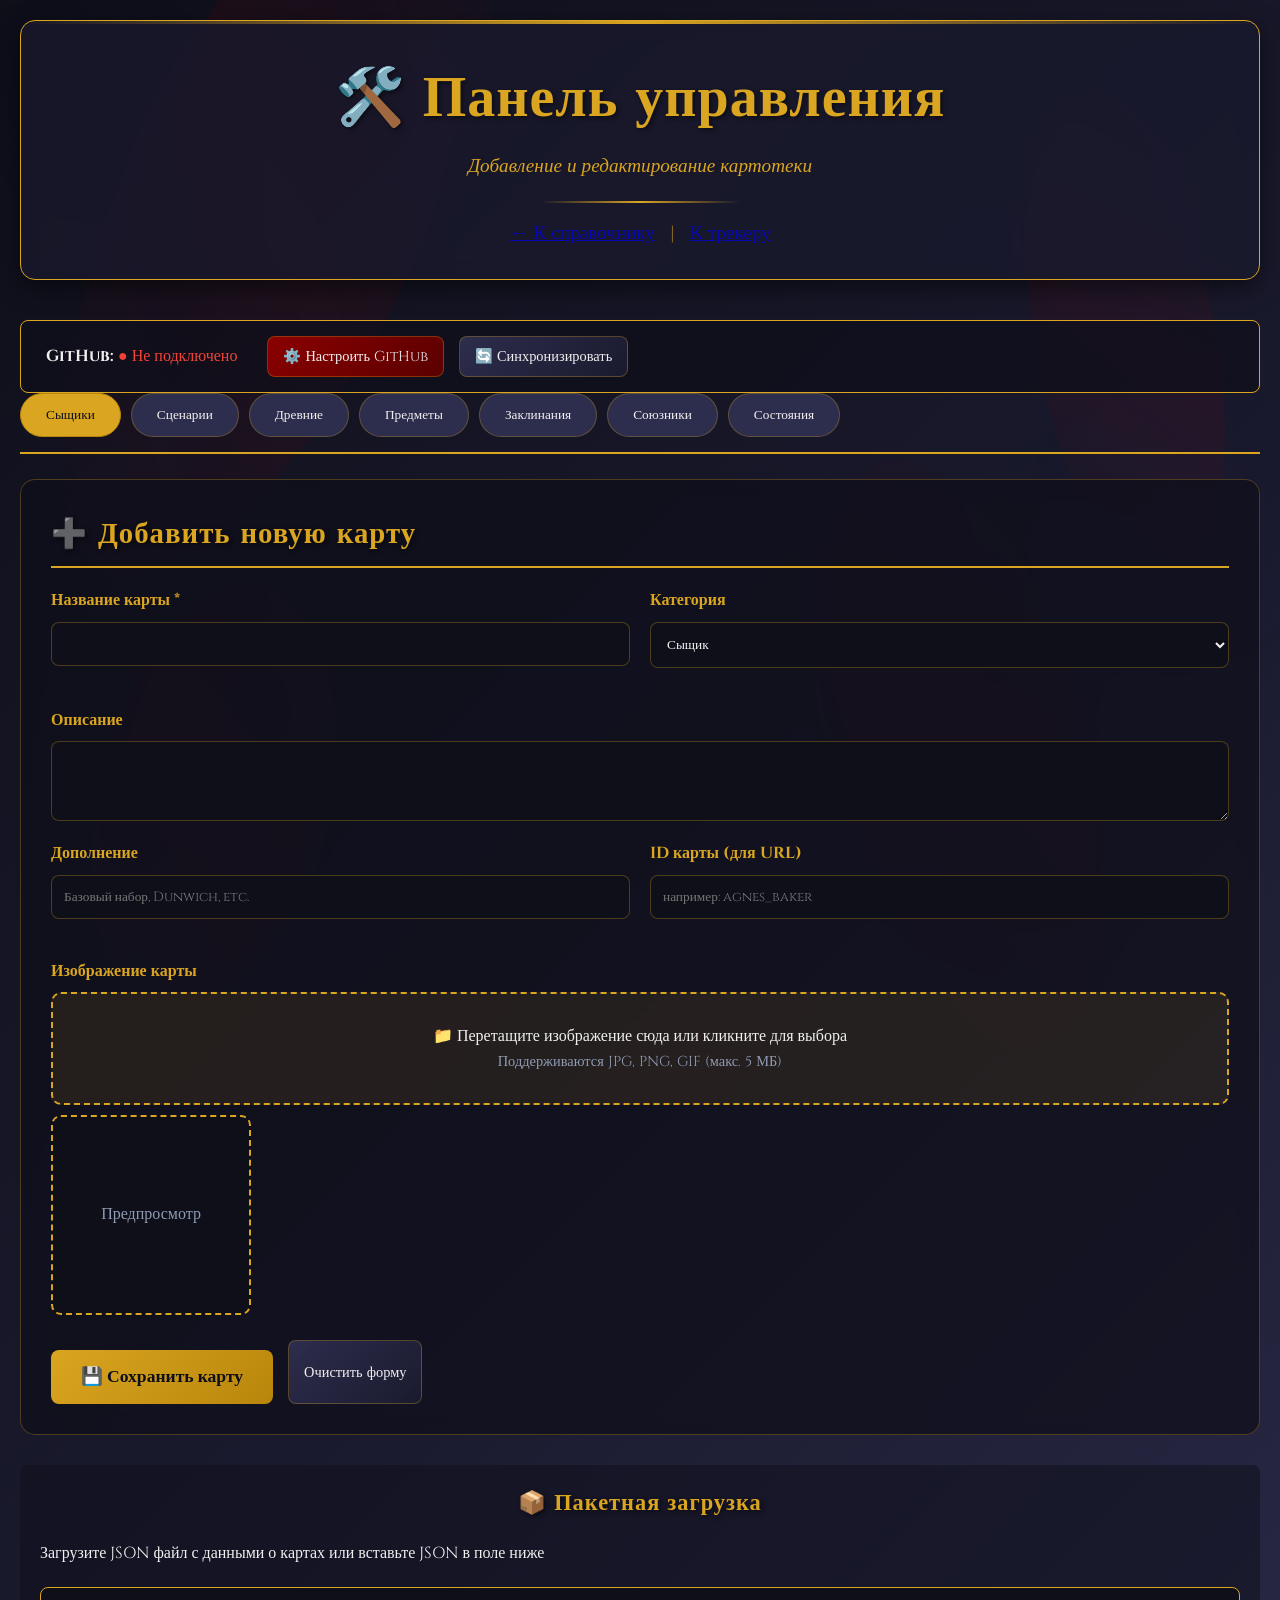
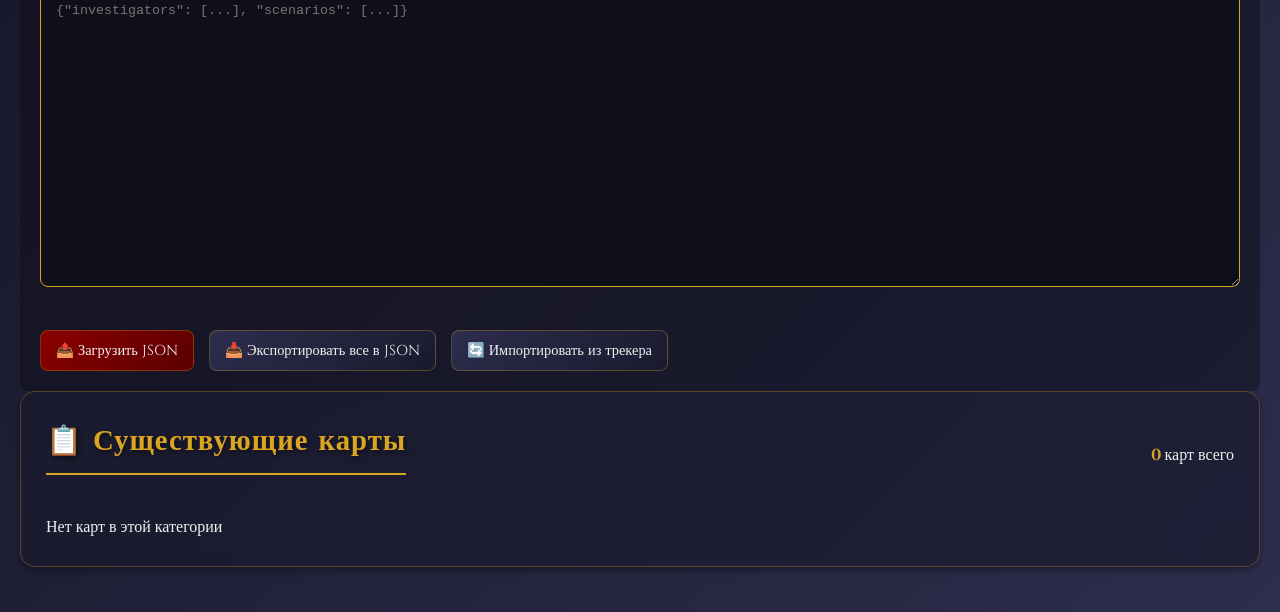
==== commit eef3b138: "Update admin.html" ====
--- a/admin.html
+++ b/admin.html
@@ -7,7 +7,7 @@
     <meta name="description" content="Администрирование картотеки Ужаса Аркхема">
     
     <!-- Favicon -->
-    <link rel="icon" type="image/svg+xml" href="data:image/svg+xml,%3Csvg xmlns='http://www.w3.org/2000/svg' viewBox='0 0 100 100'%3E%3Cpath d='M50 10 Q30 30 25 50 Q20 70 30 85 Q40 95 55 90 Q70 85 75 70 Q80 55 70 40 Q60 25 50 10' fill='%238b0000' stroke='%23daa520' stroke-width='3'/%3E%3Ccircle cx='45' cy='40' r='12' fill='%23ffffff' stroke='%23daa520' stroke-width='2'/%3E%3Ccircle cx='45' cy='40' r='6' fill='%23000000'/%3E%3C/svg%3E">
+    <link rel="icon" type="image/svg+xml" href="data:image/svg+xml,%3Csvg xmlns='http://www.w3.org/2000/svg' viewBox='0 0 100 100'%3E%3Cpath d='M50 10 Q30 30 25 50 Q20 70 30 85 Q40 95 55 90 Q70 85 75 70 Q80 55 70 40 Q60 25 50 10' fill='%238b0000' stroke='%23daa520' stroke-width='3'/%3E%3Ccircle cx='45' cy='40' r='12' fill='%23ffffff' stroke='%23daa520' stroke-width='2'/%3E%3C/svg%3E">
     
     <link rel="stylesheet" href="style.css">
     <link href="https://fonts.googleapis.com/css2?family=MedievalSharp&family=Cinzel:wght@400;700&display=swap" rel="stylesheet">
@@ -24,6 +24,25 @@
             margin-bottom: 30px;
             flex-wrap: wrap;
             gap: 15px;
+        }
+        
+        .github-status {
+            background: rgba(15, 15, 26, 0.7);
+            padding: 15px 25px;
+            border-radius: var(--border-radius);
+            border: 1px solid var(--accent);
+            display: flex;
+            align-items: center;
+            gap: 15px;
+            flex-wrap: wrap;
+        }
+        
+        .github-status .connected {
+            color: #4caf50;
+        }
+        
+        .github-status .disconnected {
+            color: #f44336;
         }
         
         .admin-tabs {
@@ -249,11 +268,46 @@
                 opacity: 1;
             }
         }
+
+        .progress-bar {
+            width: 100%;
+            height: 4px;
+            background: var(--secondary-light);
+            border-radius: 2px;
+            overflow: hidden;
+            margin-top: 10px;
+        }
+
+        .progress-bar-fill {
+            height: 100%;
+            background: var(--accent);
+            transition: width 0.3s ease;
+        }
     </style>
 </head>
 <body>
     <div class="background-elements">
-        <!-- Копируем фоновые элементы из index.html -->
+        <!-- Фоновые элементы из index.html -->
+        <div class="tentacle tentacle-1"></div>
+        <div class="tentacle tentacle-2"></div>
+        <div class="tentacle tentacle-3"></div>
+        <div class="tentacle tentacle-4"></div>
+        <div class="eldritch-symbol symbol-1">⚸</div>
+        <div class="eldritch-symbol symbol-2">♆</div>
+        <div class="eldritch-symbol symbol-3">♇</div>
+        <div class="eldritch-symbol symbol-4">⚕</div>
+        <div class="eldritch-symbol symbol-5">⚚</div>
+        <div class="ancient-rune rune-1">ᚠ</div>
+        <div class="ancient-rune rune-2">ᚢ</div>
+        <div class="ancient-rune rune-3">ᚦ</div>
+        <div class="ancient-rune rune-4">ᚨ</div>
+        <div class="ancient-rune rune-5">ᚱ</div>
+        <div class="nebula nebula-1"></div>
+        <div class="nebula nebula-2"></div>
+        <div class="nebula nebula-3"></div>
+        <div class="floating-eye eye-1">👁️</div>
+        <div class="floating-eye eye-2">👁️</div>
+        <div class="floating-eye eye-3">👁️</div>
     </div>
 
     <div class="container admin-panel">
@@ -269,6 +323,19 @@
                 </div>
             </div>
         </header>
+
+        <!-- GitHub статус -->
+        <div class="github-status" id="github-status">
+            <div>
+                <strong>GitHub:</strong> 
+                <span id="github-connection-status" class="disconnected">● Не подключено</span>
+            </div>
+            <div>
+                <span id="github-info"></span>
+            </div>
+            <button class="control-btn" id="setup-github">⚙️ Настроить GitHub</button>
+            <button class="control-btn secondary" id="sync-github">🔄 Синхронизировать</button>
+        </div>
 
         <!-- Вкладки -->
         <div class="admin-tabs">
@@ -336,11 +403,16 @@
                     </div>
                 </div>
 
-                <!-- Дополнительные поля в зависимости от категории -->
-                <div id="extra-fields"></div>
+                <!-- Прогресс загрузки -->
+                <div id="upload-progress" style="display: none;">
+                    <div class="progress-bar">
+                        <div class="progress-bar-fill" id="progress-fill" style="width: 0%"></div>
+                    </div>
+                    <p id="progress-text" style="text-align: center; margin-top: 5px;">Загрузка...</p>
+                </div>
 
                 <div style="display: flex; gap: 15px; margin-top: 25px;">
-                    <button type="submit" class="submit-btn">💾 Сохранить карту</button>
+                    <button type="submit" class="submit-btn" id="submit-btn">💾 Сохранить карту</button>
                     <button type="button" class="control-btn secondary" id="clear-form">Очистить форму</button>
                 </div>
             </form>
@@ -351,9 +423,10 @@
             <h3 class="form-title eldritch-text">📦 Пакетная загрузка</h3>
             <p>Загрузите JSON файл с данными о картах или вставьте JSON в поле ниже</p>
             <textarea id="batch-json" class="json-editor" placeholder='{"investigators": [...], "scenarios": [...]}'></textarea>
-            <div style="display: flex; gap: 15px; margin-top: 15px;">
+            <div style="display: flex; gap: 15px; margin-top: 15px; flex-wrap: wrap;">
                 <button class="control-btn" id="batch-upload">📤 Загрузить JSON</button>
                 <button class="control-btn secondary" id="export-json">📥 Экспортировать все в JSON</button>
+                <button class="control-btn secondary" id="import-from-tracker">🔄 Импортировать из трекера</button>
             </div>
         </div>
 
@@ -372,6 +445,7 @@
         </section>
     </div>
 
+    <script src="script.js"></script>
     <script src="admin.js"></script>
 </body>
 </html>
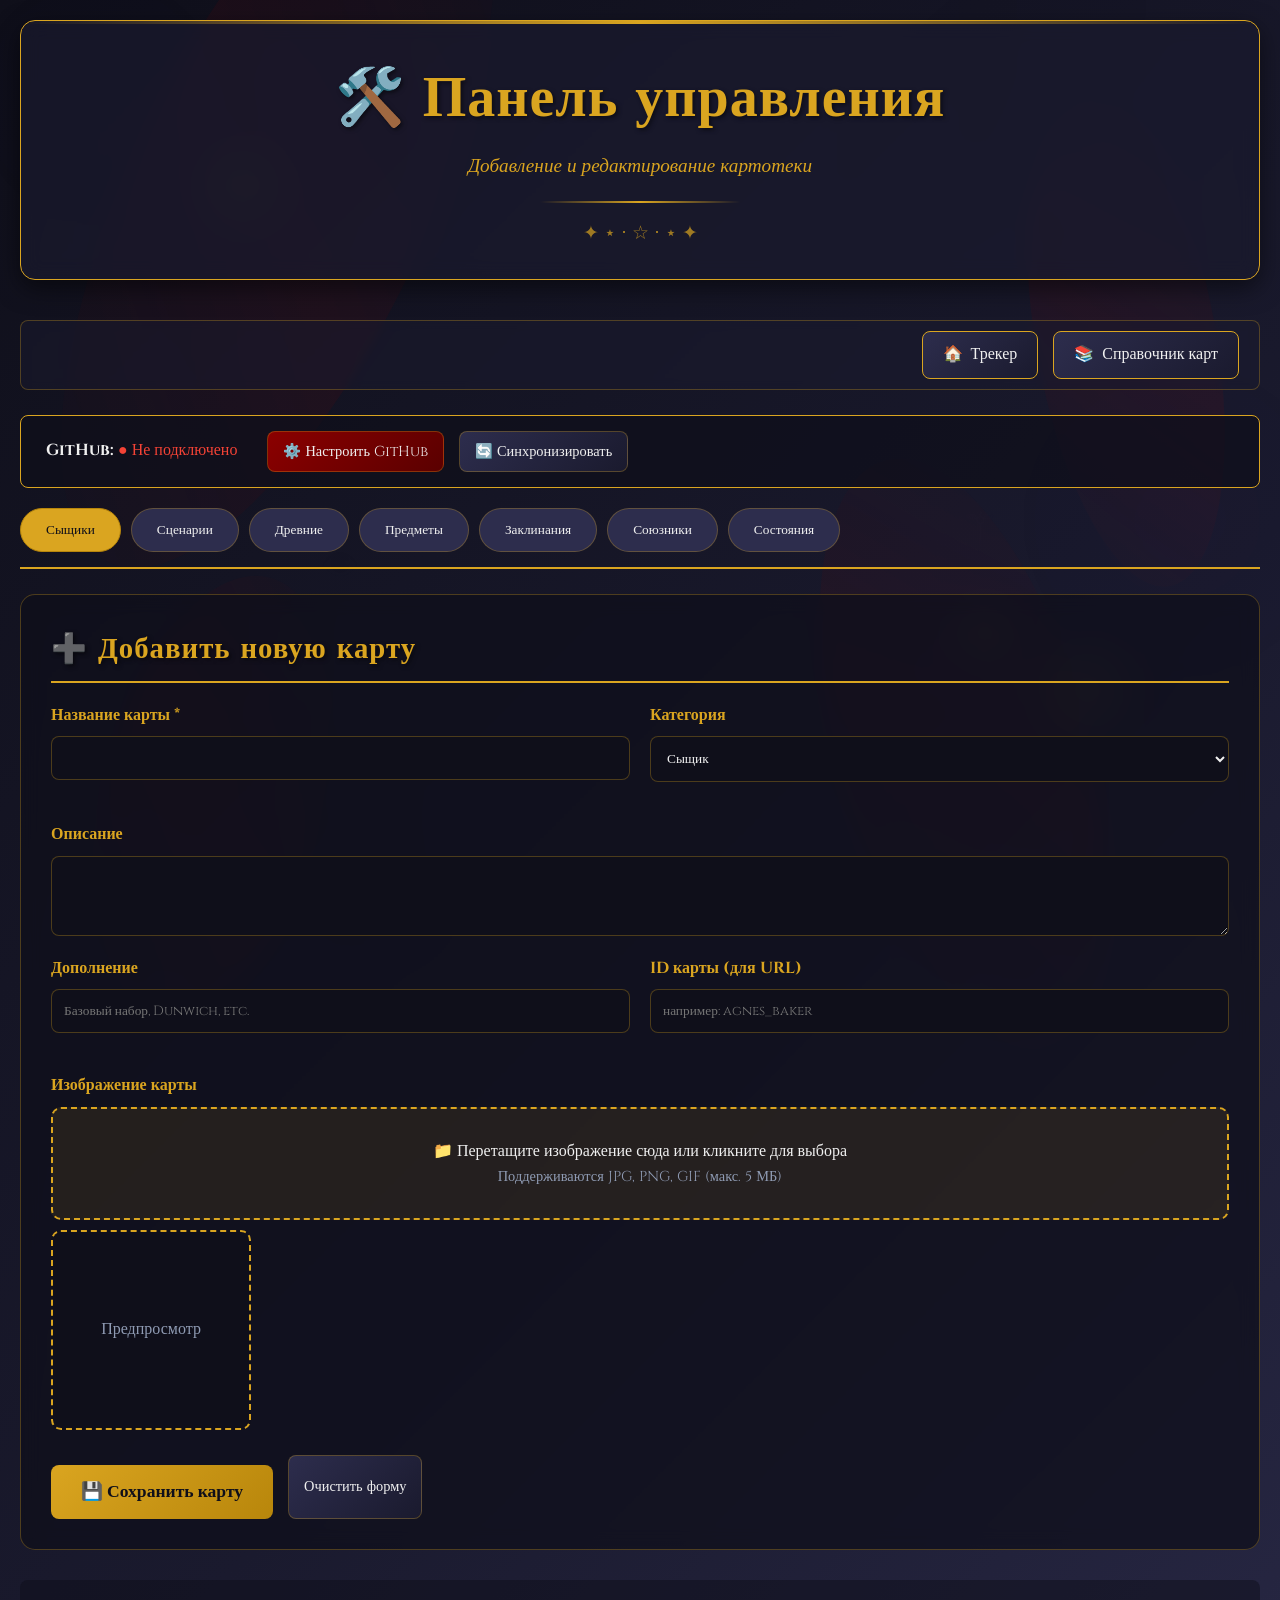
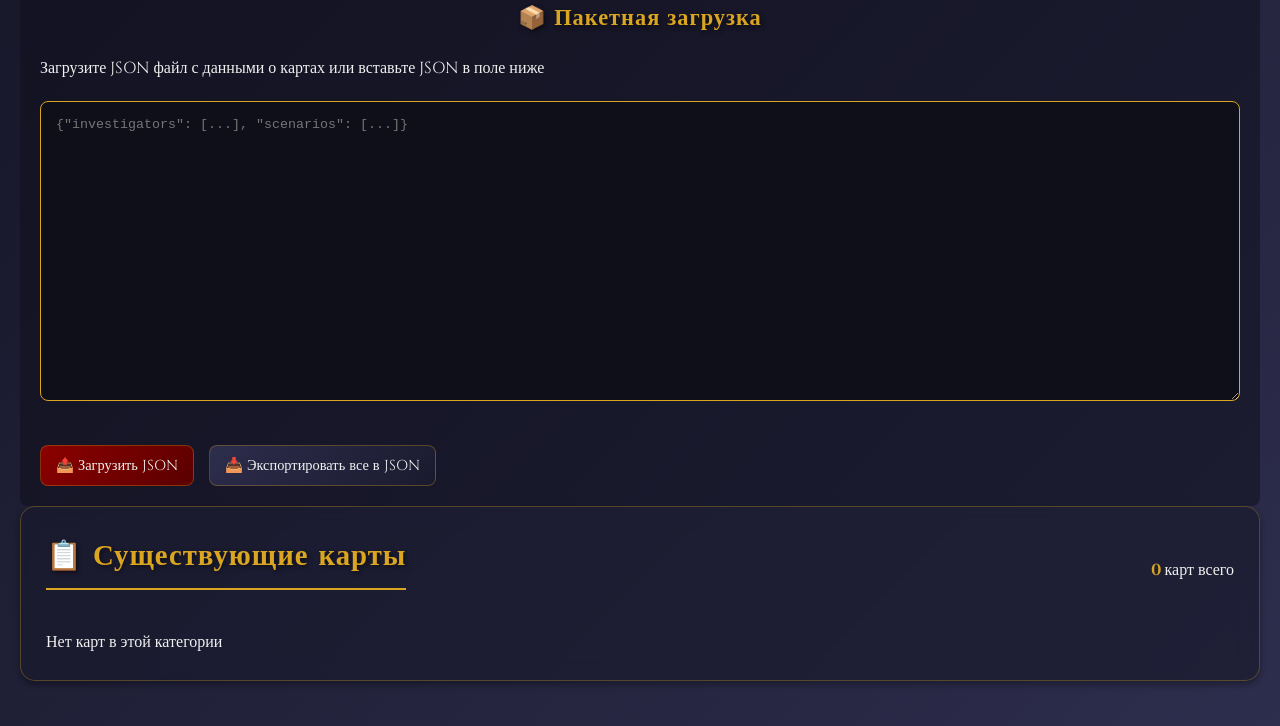
==== commit 9ae98df0: "Update admin.html" ====
--- a/admin.html
+++ b/admin.html
@@ -6,24 +6,50 @@
     <title>Аркхем Хорайзон - Панель управления картами</title>
     <meta name="description" content="Администрирование картотеки Ужаса Аркхема">
     
-    <!-- Favicon -->
-    <link rel="icon" type="image/svg+xml" href="data:image/svg+xml,%3Csvg xmlns='http://www.w3.org/2000/svg' viewBox='0 0 100 100'%3E%3Cpath d='M50 10 Q30 30 25 50 Q20 70 30 85 Q40 95 55 90 Q70 85 75 70 Q80 55 70 40 Q60 25 50 10' fill='%238b0000' stroke='%23daa520' stroke-width='3'/%3E%3Ccircle cx='45' cy='40' r='12' fill='%23ffffff' stroke='%23daa520' stroke-width='2'/%3E%3C/svg%3E">
+    <!-- Favicon с щупальцем и глазом -->
+    <link rel="icon" type="image/svg+xml" href="data:image/svg+xml,%3Csvg xmlns='http://www.w3.org/2000/svg' viewBox='0 0 100 100'%3E%3Cdefs%3E%3ClinearGradient id='tentacleGrad' x1='0%25' y1='0%25' x2='100%25' y2='100%25'%3E%3Cstop offset='0%25' style='stop-color:%238b0000' /%3E%3Cstop offset='100%25' style='stop-color:%235a0000' /%3E%3C/linearGradient%3E%3C/defs%3E%3Cpath d='M50 10 Q30 30 25 50 Q20 70 30 85 Q40 95 55 90 Q70 85 75 70 Q80 55 70 40 Q60 25 50 10' fill='url(%23tentacleGrad)' stroke='%23daa520' stroke-width='3'/%3E%3Ccircle cx='45' cy='40' r='12' fill='%23ffffff' stroke='%23daa520' stroke-width='2'/%3E%3C/svg%3E">
     
     <link rel="stylesheet" href="style.css">
     <link href="https://fonts.googleapis.com/css2?family=MedievalSharp&family=Cinzel:wght@400;700&display=swap" rel="stylesheet">
     
     <style>
+        /* Дополнительные стили для админ-панели */
         .admin-panel {
             padding: 20px;
         }
         
-        .admin-header {
+        /* Верхняя панель навигации (как на главной и в справочнике) */
+        .top-actions {
             display: flex;
-            justify-content: space-between;
+            justify-content: flex-end;
+            gap: 15px;
+            margin-bottom: 25px;
+            padding: 10px 20px;
+            background: rgba(26, 26, 46, 0.5);
+            border-radius: var(--border-radius);
+            border: 1px solid rgba(218, 165, 32, 0.3);
+            backdrop-filter: blur(5px);
+        }
+        
+        .top-action-btn {
+            background: linear-gradient(135deg, var(--secondary-light), var(--secondary));
+            color: var(--text-light);
+            padding: 10px 20px;
+            border: 1px solid var(--accent);
+            border-radius: var(--border-radius);
+            text-decoration: none;
+            font-family: 'Cinzel', serif;
+            transition: all 0.3s ease;
+            display: inline-flex;
             align-items: center;
-            margin-bottom: 30px;
-            flex-wrap: wrap;
-            gap: 15px;
+            gap: 8px;
+        }
+        
+        .top-action-btn:hover {
+            background: var(--accent);
+            color: var(--secondary-dark);
+            transform: translateY(-2px);
+            box-shadow: var(--shadow);
         }
         
         .github-status {
@@ -35,6 +61,7 @@
             align-items: center;
             gap: 15px;
             flex-wrap: wrap;
+            margin-bottom: 20px;
         }
         
         .github-status .connected {
@@ -308,21 +335,33 @@
         <div class="floating-eye eye-1">👁️</div>
         <div class="floating-eye eye-2">👁️</div>
         <div class="floating-eye eye-3">👁️</div>
+        <div class="pulsating-orb orb-1"></div>
+        <div class="pulsating-orb orb-2"></div>
+        <div class="pulsating-orb orb-3"></div>
+        <div class="whispering-shadow shadow-1"></div>
+        <div class="whispering-shadow shadow-2"></div>
     </div>
 
     <div class="container admin-panel">
+        <!-- Заголовок -->
         <header class="main-header">
             <div class="title-container">
                 <h1 class="main-title eldritch-text">🛠️ Панель управления</h1>
                 <p class="subtitle ancient-script">Добавление и редактирование картотеки</p>
                 <div class="decoration-line"></div>
-                <div class="header-ornament">
-                    <a href="cards.html" class="back-link">← К справочнику</a>
-                    <span style="margin: 0 10px">|</span>
-                    <a href="index.html" class="back-link">К трекеру</a>
-                </div>
+                <div class="header-ornament">✦ ⋆ ⋅ ☆ ⋅ ⋆ ✦</div>
             </div>
         </header>
+
+        <!-- Верхняя панель навигации (как на главной и в справочнике) -->
+        <div class="top-actions">
+            <a href="index.html" class="top-action-btn">
+                <span>🏠</span> Трекер
+            </a>
+            <a href="cards.html" class="top-action-btn">
+                <span>📚</span> Справочник карт
+            </a>
+        </div>
 
         <!-- GitHub статус -->
         <div class="github-status" id="github-status">
@@ -426,7 +465,6 @@
             <div style="display: flex; gap: 15px; margin-top: 15px; flex-wrap: wrap;">
                 <button class="control-btn" id="batch-upload">📤 Загрузить JSON</button>
                 <button class="control-btn secondary" id="export-json">📥 Экспортировать все в JSON</button>
-                <button class="control-btn secondary" id="import-from-tracker">🔄 Импортировать из трекера</button>
             </div>
         </div>
 
@@ -445,6 +483,19 @@
         </section>
     </div>
 
+    <!-- Модальное окно для изображений -->
+    <div id="image-modal" class="modal">
+        <div class="modal-content image-modal-content">
+            <span class="close" onclick="document.getElementById('image-modal').style.display='none'">&times;</span>
+            <div id="image-modal-body" class="modal-body image-modal-body">
+                <!-- Содержимое будет вставлено через JS -->
+            </div>
+        </div>
+    </div>
+
+    <!-- Уведомления -->
+    <div id="notification-container" class="notification-container"></div>
+
     <script src="script.js"></script>
     <script src="admin.js"></script>
 </body>
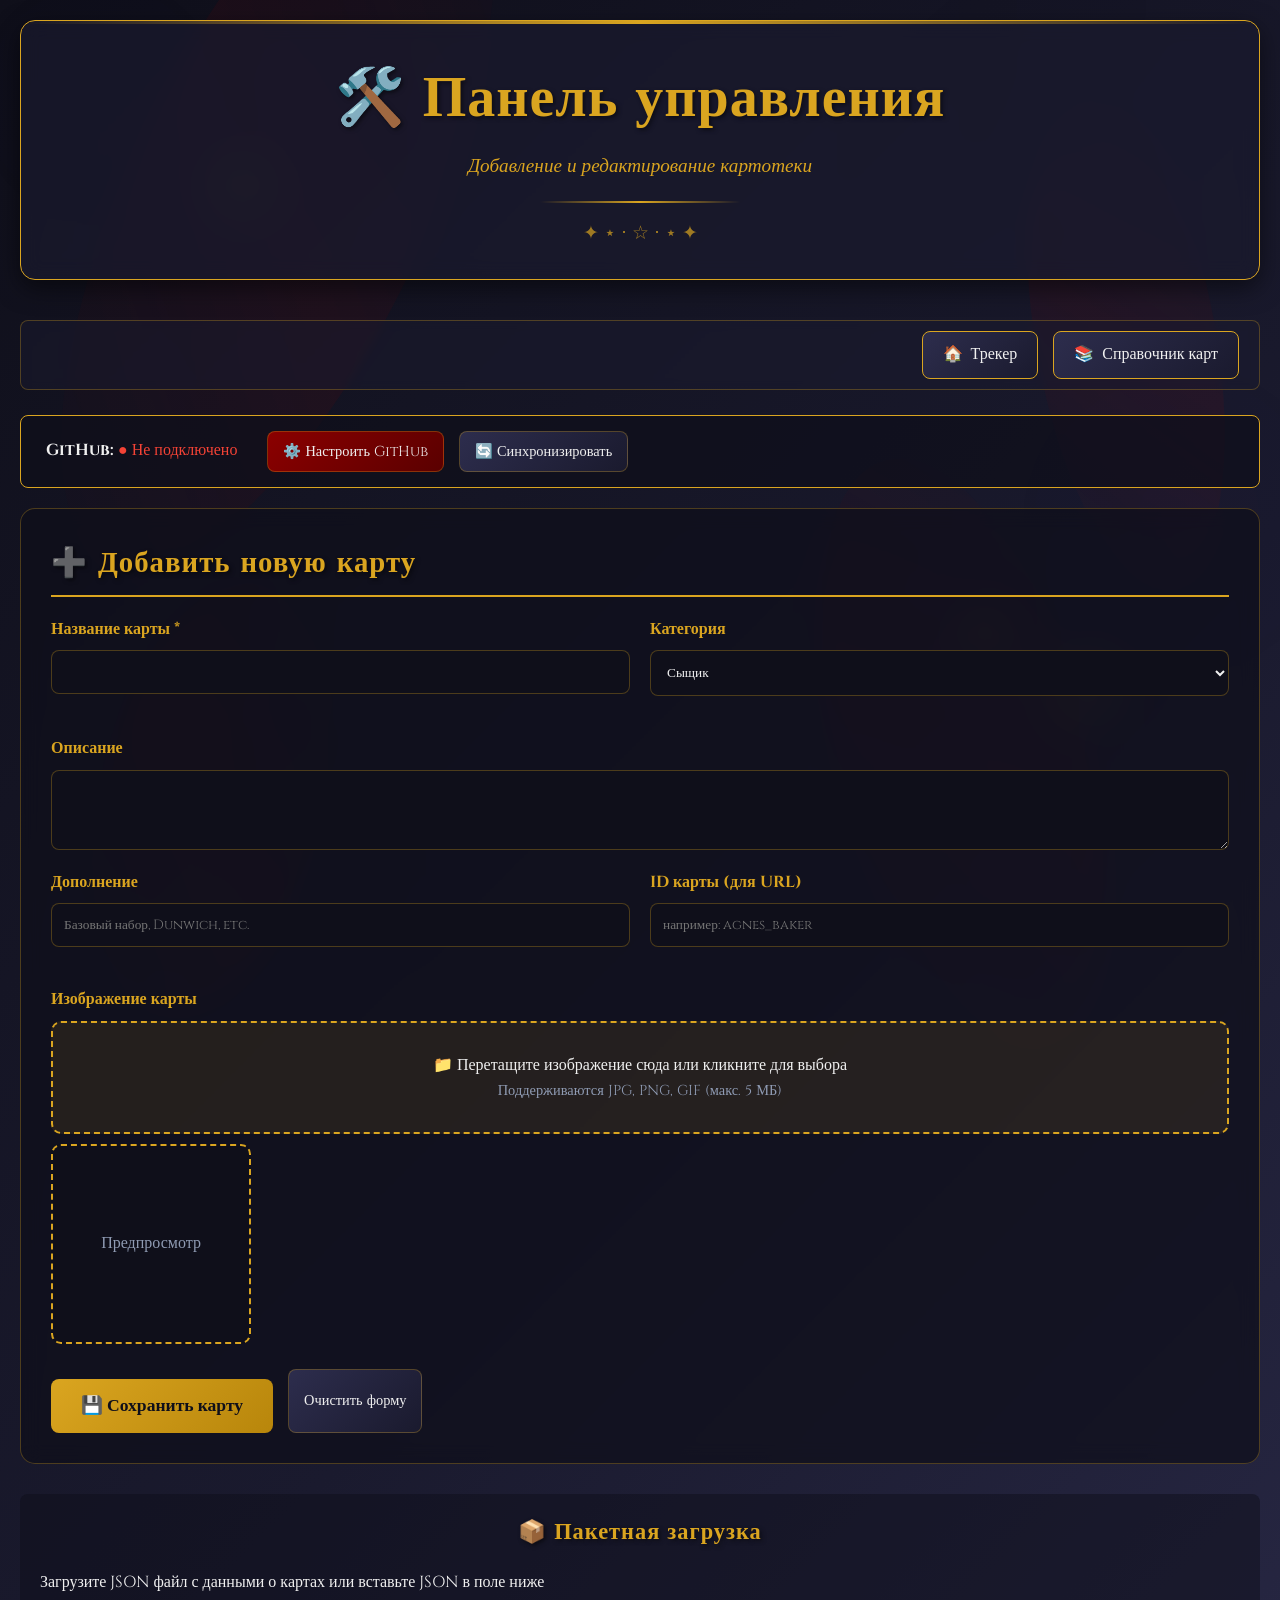
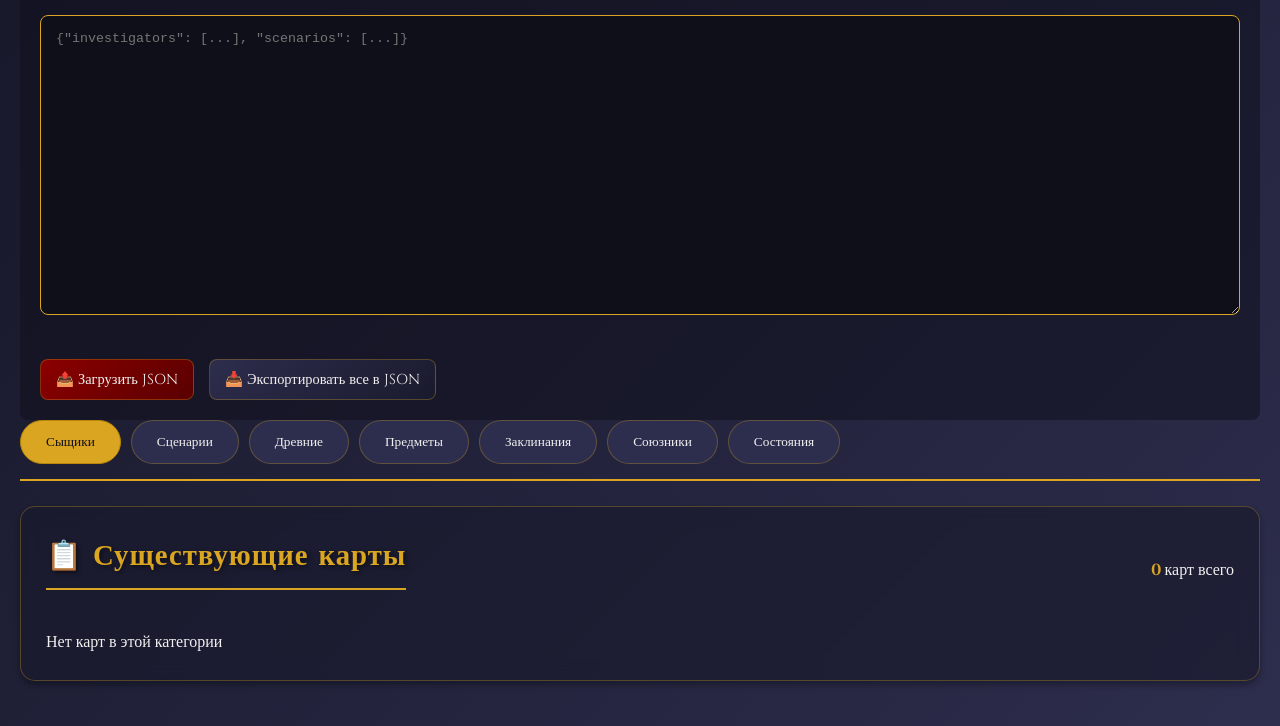
==== commit 7f74d1b0: "Update admin.html" ====
--- a/admin.html
+++ b/admin.html
@@ -376,17 +376,6 @@
             <button class="control-btn secondary" id="sync-github">🔄 Синхронизировать</button>
         </div>
 
-        <!-- Вкладки -->
-        <div class="admin-tabs">
-            <button class="admin-tab active" data-category="investigator">Сыщики</button>
-            <button class="admin-tab" data-category="scenario">Сценарии</button>
-            <button class="admin-tab" data-category="ancient">Древние</button>
-            <button class="admin-tab" data-category="item">Предметы</button>
-            <button class="admin-tab" data-category="spell">Заклинания</button>
-            <button class="admin-tab" data-category="ally">Союзники</button>
-            <button class="admin-tab" data-category="condition">Состояния</button>
-        </div>
-
         <!-- Форма добавления карты -->
         <div class="admin-form">
             <h2 class="section-title eldritch-text">➕ Добавить новую карту</h2>
@@ -467,7 +456,16 @@
                 <button class="control-btn secondary" id="export-json">📥 Экспортировать все в JSON</button>
             </div>
         </div>
-
+        <!-- Вкладки -->
+        <div class="admin-tabs">
+            <button class="admin-tab active" data-category="investigator">Сыщики</button>
+            <button class="admin-tab" data-category="scenario">Сценарии</button>
+            <button class="admin-tab" data-category="ancient">Древние</button>
+            <button class="admin-tab" data-category="item">Предметы</button>
+            <button class="admin-tab" data-category="spell">Заклинания</button>
+            <button class="admin-tab" data-category="ally">Союзники</button>
+            <button class="admin-tab" data-category="condition">Состояния</button>
+        </div>
         <!-- Список существующих карт -->
         <section class="records-section">
             <div style="display: flex; justify-content: space-between; align-items: center; margin-bottom: 20px;">
